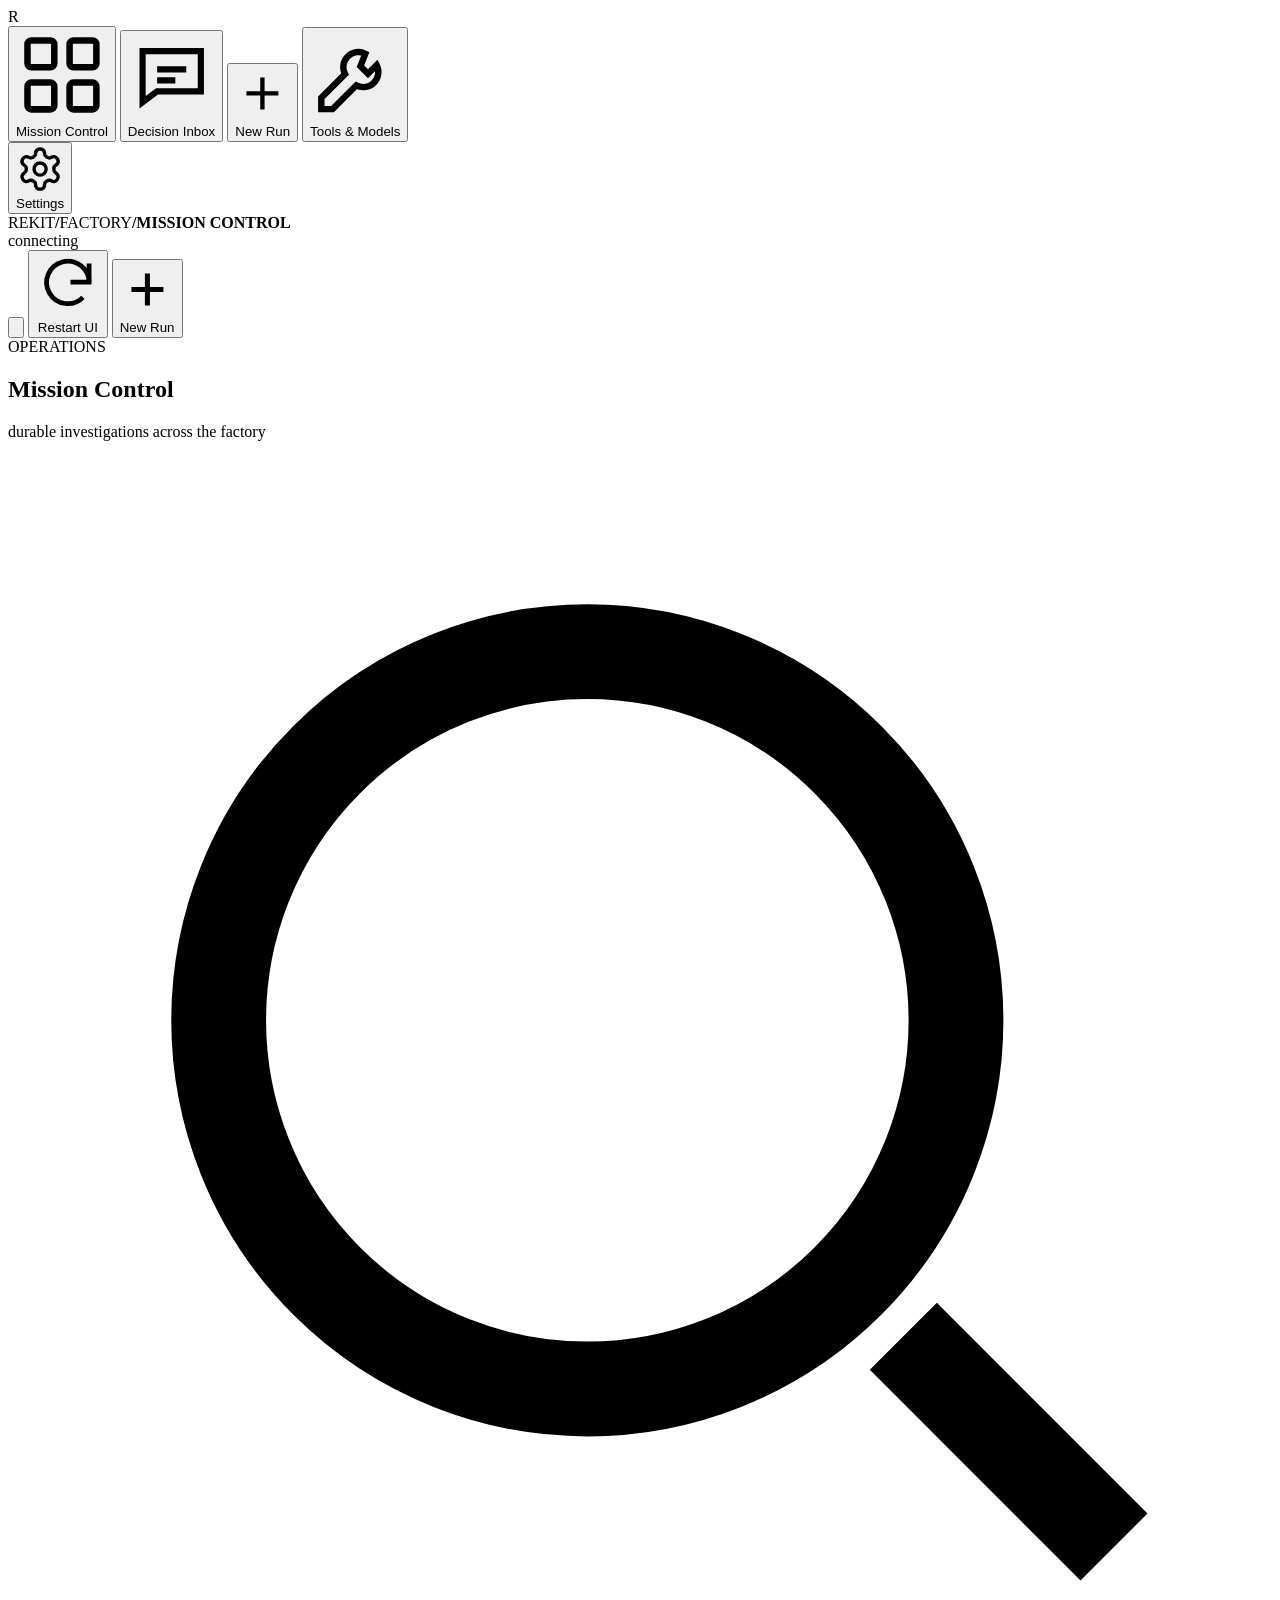
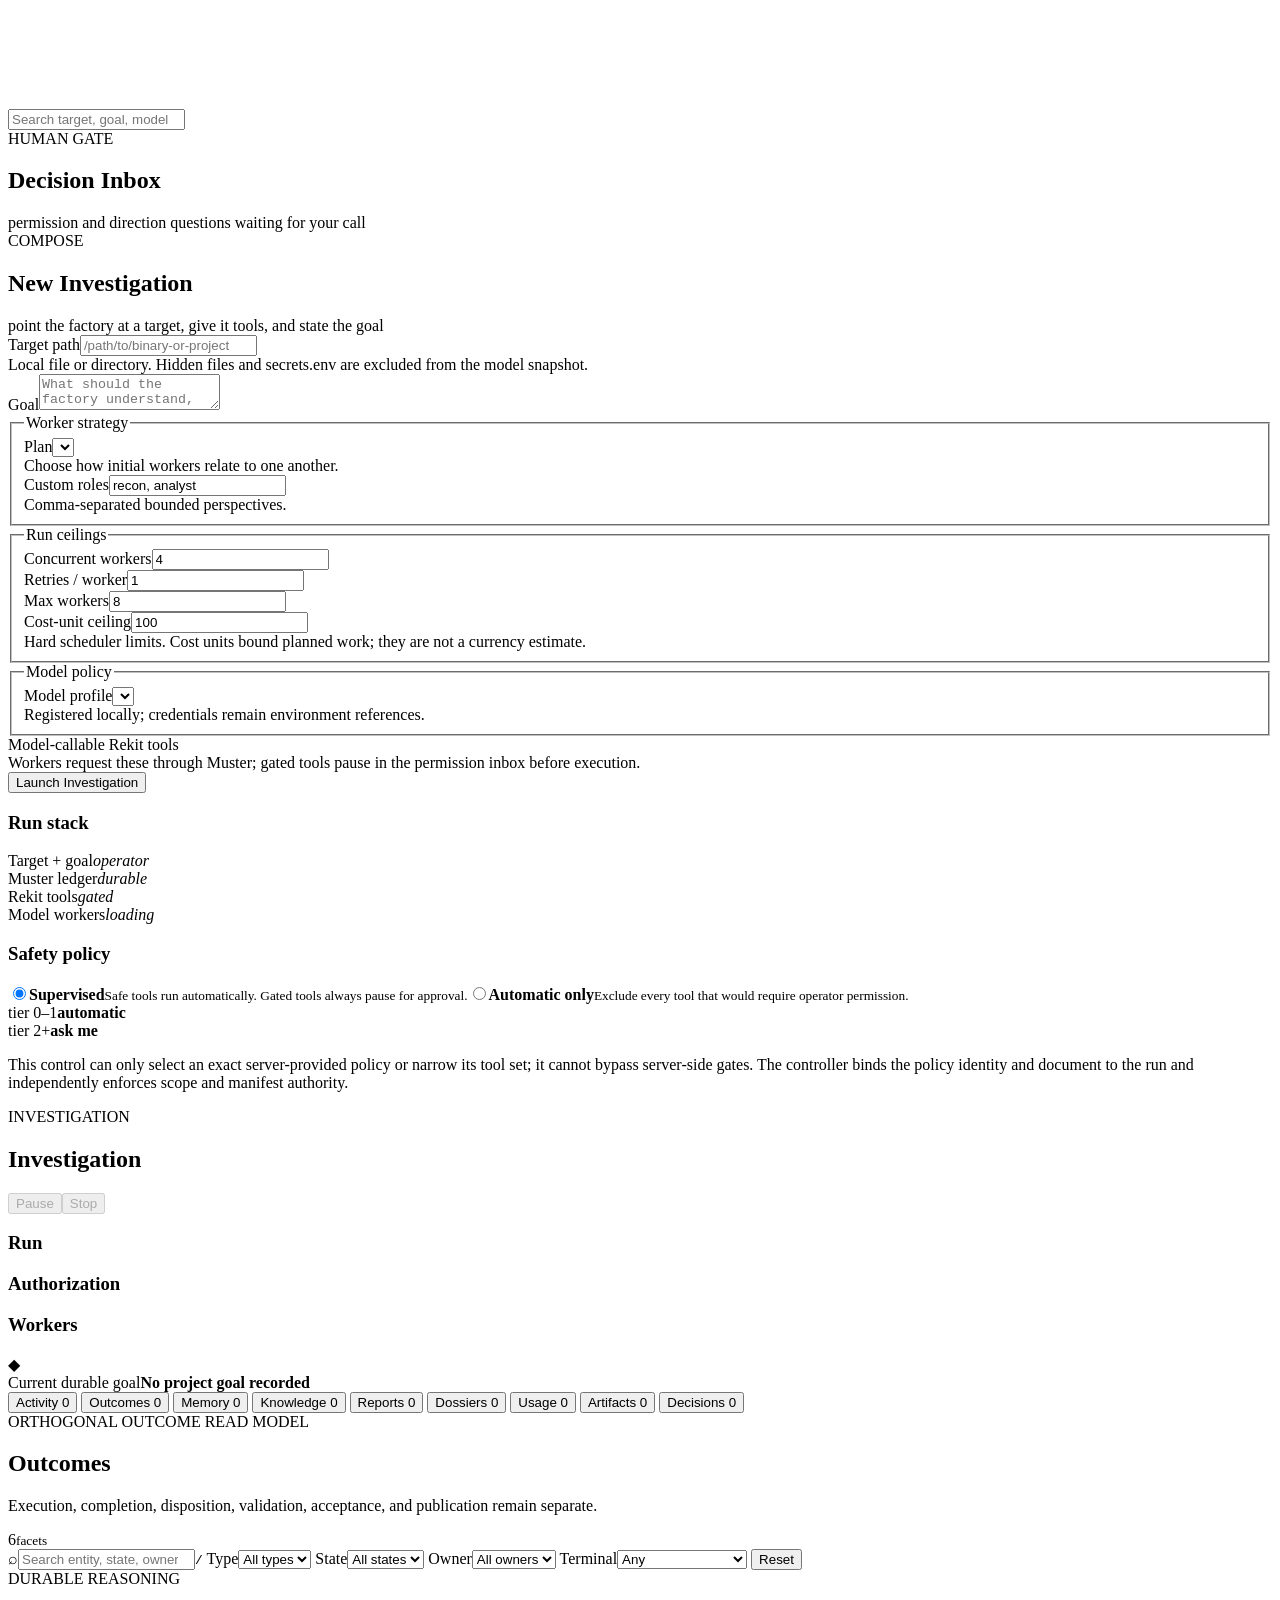
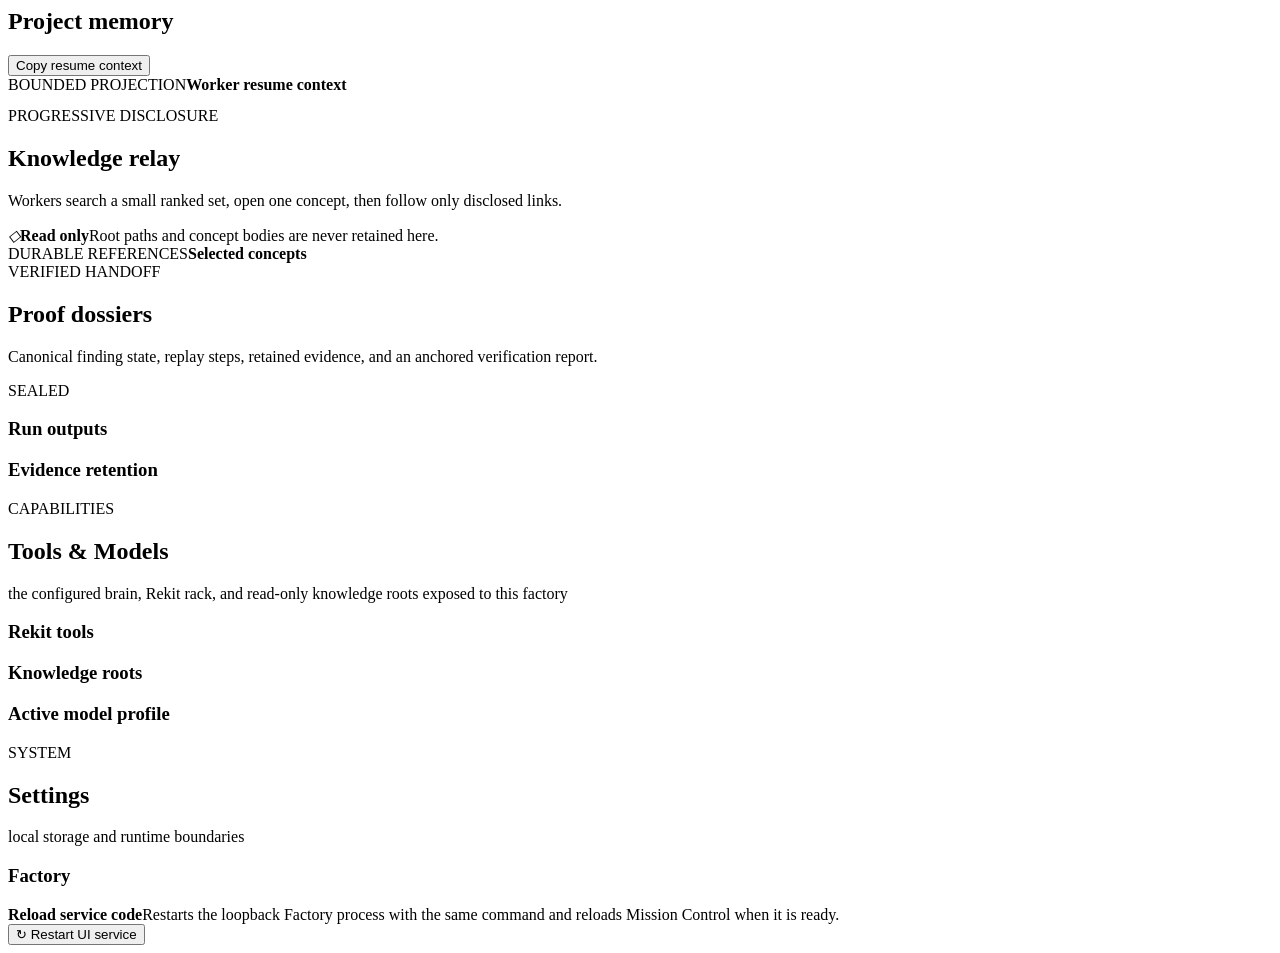
==== src/rekit_factory/ui/index.html @ a61c05f4 "complete strategy and campaign outcome integration" ====
<!doctype html>
<html lang="en">
<head>
  <meta charset="utf-8">
  <meta name="viewport" content="width=device-width,initial-scale=1">
  <meta name="color-scheme" content="dark light">
  <title>Rekit Factory · Mission Control</title>
  <link rel="stylesheet" href="/ui/mission-control.css">
</head>
<body>
<div class="shell">
  <aside class="rail" aria-label="Primary navigation">
    <div class="brand" aria-label="Rekit Factory"><span>R</span><i></i></div>
    <button class="nav active" data-view="fleet" data-icon="grid" aria-label="Mission Control"><span class="nav-icon" aria-hidden="true"><svg viewBox="0 0 24 24" fill="none" stroke="currentColor" stroke-width="1.7"><rect x="3" y="3" width="7" height="7" rx="1"/><rect x="14" y="3" width="7" height="7" rx="1"/><rect x="3" y="14" width="7" height="7" rx="1"/><rect x="14" y="14" width="7" height="7" rx="1"/></svg></span><span class="tip">Mission Control</span></button>
    <button class="nav" data-view="inbox" data-icon="message" aria-label="Decision Inbox"><span class="nav-icon" aria-hidden="true"><svg viewBox="0 0 24 24" fill="none" stroke="currentColor" stroke-width="1.7"><path d="M4 5h16v11H8l-4 3z"/><path d="M8 10h8M8 13h5"/></svg></span><span class="badge" id="inboxBadge"></span><span class="tip">Decision Inbox</span></button>
    <button class="nav" data-view="newrun" data-icon="plus" aria-label="New Run"><span class="nav-icon" aria-hidden="true"><svg viewBox="0 0 24 24" fill="none" stroke="currentColor" stroke-width="1.9"><path d="M12 5v14M5 12h14"/></svg></span><span class="tip">New Run</span></button>
    <button class="nav" data-view="tools" data-icon="wrench" aria-label="Tools and Models"><span class="nav-icon" aria-hidden="true"><svg viewBox="0 0 24 24" fill="none" stroke="currentColor" stroke-width="1.7"><path d="M14.7 6.3a4 4 0 0 0-5.4 5.4L3 18v3h3l6.3-6.3a4 4 0 0 0 5.4-5.4l-2.3 2.3-2-2z"/></svg></span><span class="tip">Tools &amp; Models</span></button>
    <div class="rail-spacer"></div>
    <button class="nav" data-view="settings" data-icon="settings" aria-label="Settings"><span class="nav-icon" aria-hidden="true"><svg viewBox="0 0 24 24" fill="none" stroke="currentColor" stroke-width="1.7"><path d="M12.22 2h-.44a2 2 0 0 0-2 2v.18a2 2 0 0 1-1 1.73l-.43.25a2 2 0 0 1-2 0l-.15-.08a2 2 0 0 0-2.73.73l-.22.38a2 2 0 0 0 .73 2.73l.15.09a2 2 0 0 1 1 1.74v.5a2 2 0 0 1-1 1.74l-.15.09a2 2 0 0 0-.73 2.73l.22.38a2 2 0 0 0 2.73.73l.15-.08a2 2 0 0 1 2 0l.43.25a2 2 0 0 1 1 1.73V20a2 2 0 0 0 2 2h.44a2 2 0 0 0 2-2v-.18a2 2 0 0 1 1-1.73l.43-.25a2 2 0 0 1 2 0l.15.08a2 2 0 0 0 2.73-.73l.22-.38a2 2 0 0 0-.73-2.73l-.15-.09a2 2 0 0 1-1-1.74v-.5a2 2 0 0 1 1-1.74l.15-.09a2 2 0 0 0 .73-2.73l-.22-.38a2 2 0 0 0-2.73-.73l-.15.08a2 2 0 0 1-2 0l-.43-.25a2 2 0 0 1-1-1.73V4a2 2 0 0 0-2-2z"/><circle cx="12" cy="12" r="3"/></svg></span><span class="tip">Settings</span></button>
  </aside>
  <main class="main">
    <header class="topbar">
      <div class="crumb"><span>REKIT</span><b>/</b><span>FACTORY</span><b>/</b><strong id="crumb">MISSION CONTROL</strong></div>
      <div class="top-spacer"></div>
      <div class="health"><i></i><span id="healthText">connecting</span></div>
      <button class="iconbtn theme-toggle" id="themeToggle" data-icon="theme" type="button" aria-label="Switch to light theme" title="Switch to light theme"><span class="theme-sun" aria-hidden="true"><svg viewBox="0 0 24 24" fill="none" stroke="currentColor" stroke-width="1.8"><circle cx="12" cy="12" r="4"/><path d="M12 2v2M12 20v2M4 12H2M22 12h-2M5 5l1.4 1.4M17.6 17.6L19 19M19 5l-1.4 1.4M6.4 17.6L5 19"/></svg></span><span class="theme-moon" aria-hidden="true"><svg viewBox="0 0 24 24" fill="none" stroke="currentColor" stroke-width="1.8"><path d="M20.5 15.2A8.5 8.5 0 0 1 8.8 3.5 8.5 8.5 0 1 0 20.5 15.2z"/></svg></span></button>
      <button class="btn restart-btn" id="restartService" data-icon="refresh" type="button" title="Restart the local Factory service and reload this page"><span aria-hidden="true"><svg viewBox="0 0 24 24" fill="none" stroke="currentColor" stroke-width="1.8"><path d="M20 11a8 8 0 1 0-2.3 5.7"/><path d="M20 4v7h-7"/></svg></span> Restart UI</button>
      <button class="btn primary" data-view="newrun" data-icon="plus"><svg aria-hidden="true" viewBox="0 0 24 24" fill="none" stroke="currentColor" stroke-width="2.2"><path d="M12 5v14M5 12h14"/></svg>New Run</button>
    </header>
    <div class="content">
      <section class="view active" id="view-fleet">
        <div class="view-head"><div><div class="eyebrow">OPERATIONS</div><h1>Mission Control</h1><div class="sub" id="fleetSub">durable investigations across the factory</div></div><div class="grow"></div><div class="stats" id="stats"></div></div>
        <div class="fleet-controls"><div class="filters" id="filters"></div><label class="fleet-search" for="fleetSearch"><svg aria-hidden="true" viewBox="0 0 24 24" fill="none" stroke="currentColor" stroke-width="1.8"><circle cx="11" cy="11" r="7"/><path d="M21 21l-4-4"/></svg><input id="fleetSearch" type="search" placeholder="Search target, goal, model…" autocomplete="off"></label></div><div class="fleet-health" id="fleetHealth"></div><div class="fleet" id="fleet"></div>
      </section>
      <section class="view" id="view-inbox">
        <div class="view-head"><div><div class="eyebrow">HUMAN GATE</div><h1 id="inboxHeading" tabindex="-1">Decision Inbox</h1><div class="sub">permission and direction questions waiting for your call</div></div></div>
        <div class="inbox-list" id="inbox"></div>
      </section>
      <section class="view" id="view-newrun">
        <div class="view-head"><div><div class="eyebrow">COMPOSE</div><h1>New Investigation</h1><div class="sub">point the factory at a target, give it tools, and state the goal</div></div></div>
        <form id="runForm" class="layout2">
          <div class="panel form">
            <div class="field"><label for="target">Target path</label><input id="target" required placeholder="/path/to/binary-or-project"><div class="hint">Local file or directory. Hidden files and secrets.env are excluded from the model snapshot.</div></div>
            <div class="field"><label for="goal">Goal</label><textarea id="goal" required placeholder="What should the factory understand, prove, change, or recover?"></textarea></div>
            <fieldset class="composer-group"><legend>Worker strategy</legend><div class="strategy-layout"><div class="field"><label for="strategySelect">Plan</label><select id="strategySelect"></select><div class="hint" id="strategyHint">Choose how initial workers relate to one another.</div></div><div class="field" id="customRolesField"><label for="roles">Custom roles</label><input id="roles" value="recon, analyst" autocomplete="off"><div class="hint">Comma-separated bounded perspectives.</div></div></div><div class="strategy-preview" id="strategyPreview" aria-live="polite"></div></fieldset>
            <fieldset class="composer-group"><legend>Run ceilings</legend><div class="ceiling-grid"><div class="field"><label for="concurrency">Concurrent workers</label><input id="concurrency" type="number" min="1" value="4" inputmode="numeric"></div><div class="field"><label for="retriesPerWorker">Retries / worker</label><input id="retriesPerWorker" type="number" min="0" value="1" inputmode="numeric"></div><div class="field"><label for="maxWorkers">Max workers</label><input id="maxWorkers" type="number" min="1" value="8" inputmode="numeric"></div><div class="field"><label for="costUnits">Cost-unit ceiling</label><input id="costUnits" type="number" min="1" value="100" inputmode="numeric"></div></div><div class="hint">Hard scheduler limits. Cost units bound planned work; they are not a currency estimate.</div></fieldset>
            <fieldset class="composer-group"><legend>Model policy</legend><div class="field"><label for="profileSelect">Model profile</label><select id="profileSelect"></select><div class="hint">Registered locally; credentials remain environment references.</div></div><div class="effective-policy" id="effectivePolicy" aria-live="polite"></div></fieldset>
            <div class="field"><label>Model-callable Rekit tools</label><div class="tools" id="toolPicker"></div><div class="hint">Workers request these through Muster; gated tools pause in the permission inbox before execution.</div></div>
            <button class="btn primary launch" type="submit" id="launchBtn">Launch Investigation</button>
          </div>
          <aside class="panel composer-aside"><h3>Run stack</h3><div class="stack"><div class="layer"><i></i><span>Target + goal</span><em>operator</em></div><div class="layer"><i></i><span>Muster ledger</span><em>durable</em></div><div class="layer"><i></i><span>Rekit tools</span><em>gated</em></div><div class="layer"><i></i><span>Model workers</span><em id="modelStack">loading</em></div></div><h3 class="section-title">Safety policy</h3><div class="safety-options" role="radiogroup" aria-label="Tool safety policy"><label class="safety-option active" data-policy-name="supervised"><input type="radio" name="safetyPolicy" value="supervised" checked><span><b>Supervised</b><small>Safe tools run automatically. Gated tools always pause for approval.</small></span></label><label class="safety-option" data-policy-name="automatic-only"><input type="radio" name="safetyPolicy" value="automatic-only"><span><b>Automatic only</b><small>Exclude every tool that would require operator permission.</small></span></label></div><div class="safety-meter"><div><span>tier 0–1</span><b class="ok">automatic</b></div><div><span>tier 2+</span><b class="warn" id="gatedPolicyLabel">ask me</b></div></div><p class="hint">This control can only select an exact server-provided policy or narrow its tool set; it cannot bypass server-side gates. The controller binds the policy identity and document to the run and independently enforces scope and manifest authority.</p><div class="launch-summary" id="launchSummary" aria-live="polite"></div></aside>
        </form>
      </section>
      <section class="view" id="view-detail">
        <div class="view-head"><div><div class="eyebrow">INVESTIGATION</div><h1 id="detailTitle">Investigation</h1><div class="sub" id="detailGoal"></div></div><div class="grow"></div><button class="btn" disabled title="Pause is not implemented yet">Pause</button><button class="btn red" disabled title="Stop is not implemented yet">Stop</button></div>
        <div class="detail-grid">
          <aside class="panel"><h3>Run</h3><div class="side-kv" id="runMeta"></div><h3 class="section-title">Authorization</h3><div class="scope-summary" id="scopeSummary"></div><h3 class="section-title">Workers</h3><div class="workers" id="workers"></div></aside>
          <div class="detail-main">
            <section class="mission-ribbon" id="memoryRibbon" aria-label="Durable project memory"><div class="mission-signal" aria-hidden="true"><i></i><span>◆</span></div><div class="mission-copy"><span>Current durable goal</span><b id="memoryGoal">No project goal recorded</b></div><div class="mission-metrics" id="memorySummary"></div></section>
            <div class="tabs" role="tablist" aria-label="Investigation detail">
              <button class="tab active" id="tab-button-activity" role="tab" aria-selected="true" aria-controls="tab-activity" data-tab="activity">Activity <span class="tab-count" id="activityCount">0</span></button>
              <button class="tab" id="tab-button-outcomes" role="tab" aria-selected="false" aria-controls="tab-outcomes" tabindex="-1" data-tab="outcomes">Outcomes <span class="tab-count" id="outcomeCount">0</span></button>
              <button class="tab" id="tab-button-memory" role="tab" aria-selected="false" aria-controls="tab-memory" tabindex="-1" data-tab="memory">Memory <span class="tab-count" id="memoryCount">0</span></button>
              <button class="tab" id="tab-button-knowledge" role="tab" aria-selected="false" aria-controls="tab-knowledge" tabindex="-1" data-tab="knowledge">Knowledge <span class="tab-count" id="knowledgeCount">0</span></button>
              <button class="tab" id="tab-button-reports" role="tab" aria-selected="false" aria-controls="tab-reports" tabindex="-1" data-tab="reports">Reports <span class="tab-count" id="reportCount">0</span></button>
              <button class="tab" id="tab-button-dossiers" role="tab" aria-selected="false" aria-controls="tab-dossiers" tabindex="-1" data-tab="dossiers">Dossiers <span class="tab-count" id="dossierCount">0</span></button>
              <button class="tab" id="tab-button-usage" role="tab" aria-selected="false" aria-controls="tab-usage" tabindex="-1" data-tab="usage">Usage <span class="tab-count" id="usageCount">0</span></button>
              <button class="tab" id="tab-button-artifacts" role="tab" aria-selected="false" aria-controls="tab-artifacts" tabindex="-1" data-tab="artifacts">Artifacts <span class="tab-count" id="artifactCount">0</span></button>
              <button class="tab" id="tab-button-decisions" role="tab" aria-selected="false" aria-controls="tab-decisions" tabindex="-1" data-tab="decisions">Decisions <span class="tab-count" id="decisionCount">0</span></button>
            </div>
            <div class="tabpane active" role="tabpanel" id="tab-activity"><div class="activity-summary" id="activitySummary"></div><div class="events" id="events" aria-live="polite"></div></div>
            <div class="tabpane" role="tabpanel" aria-labelledby="tab-button-outcomes" id="tab-outcomes">
              <section class="outcome-stage" aria-labelledby="outcomeHeading">
                <header class="outcome-stage-head"><div><span class="eyebrow">ORTHOGONAL OUTCOME READ MODEL</span><h2 id="outcomeHeading" tabindex="-1">Outcomes</h2><p>Execution, completion, disposition, validation, acceptance, and publication remain separate.</p></div><div class="outcome-orbit" aria-hidden="true"><i></i><span>6</span><small>facets</small></div></header>
                <div class="outcome-integrity" id="outcomeIntegrity" role="status"></div>
                <div class="outcome-summary" id="outcomeSummary"></div>
                <div class="sr-only" id="outcomeAnnouncement" role="status" aria-live="polite" aria-atomic="true"></div>
                <form class="outcome-controls" id="outcomeFilters" role="search" aria-label="Filter canonical outcomes">
                  <label class="outcome-search" for="outcomeSearch"><span aria-hidden="true">⌕</span><input id="outcomeSearch" name="query" type="search" aria-label="Search outcomes" placeholder="Search entity, state, owner…" autocomplete="off"><kbd aria-hidden="true">/</kbd></label>
                  <label><span>Type</span><select id="outcomeType" name="type"><option value="all">All types</option></select></label>
                  <label><span>State</span><select id="outcomeState" name="state"><option value="all">All states</option></select></label>
                  <label><span>Owner</span><select id="outcomeOwner" name="owner"><option value="all">All owners</option></select></label>
                  <label><span>Terminal</span><select id="outcomeTerminal" name="terminal"><option value="all">Any</option><option value="terminal">Has terminal facet</option><option value="nonterminal">No terminal facet</option></select></label>
                  <button class="btn" id="outcomeReset" type="reset">Reset</button>
                </form>
                <div class="outcome-results" id="outcomeResults" aria-busy="false"></div>
              </section>
            </div>
            <div class="tabpane" role="tabpanel" id="tab-memory"><div class="memory-board"><div class="memory-primary"><div class="memory-board-head"><div><span class="eyebrow">DURABLE REASONING</span><h2>Project memory</h2></div><button class="btn" id="copyMemoryContext" type="button">Copy resume context</button></div><div id="memoryDegraded"></div><div class="memory-groups" id="memoryGroups"></div></div><aside class="memory-context-panel"><div><span class="eyebrow">BOUNDED PROJECTION</span><b>Worker resume context</b></div><pre id="memoryContext"></pre></aside></div></div>
            <div class="tabpane" role="tabpanel" aria-labelledby="tab-button-knowledge" id="tab-knowledge"><div class="knowledge-console"><section class="knowledge-main"><div class="knowledge-head"><div><span class="eyebrow">PROGRESSIVE DISCLOSURE</span><h2>Knowledge relay</h2><p>Workers search a small ranked set, open one concept, then follow only disclosed links.</p><div class="knowledge-run-roots" id="knowledgeRunRoots" aria-label="Named knowledge roots for this run"></div></div><div class="knowledge-posture"><i aria-hidden="true">◇</i><span><b>Read only</b>Root paths and concept bodies are never retained here.</span></div></div><div class="knowledge-flow" id="knowledgeFlow" aria-live="polite"></div></section><aside class="knowledge-ledger"><div class="knowledge-ledger-head"><span class="eyebrow">DURABLE REFERENCES</span><b>Selected concepts</b></div><div class="knowledgeReferences" id="knowledgeReferences"></div></aside></div></div>
            <div class="tabpane" role="tabpanel" id="tab-reports"><div class="report-grid" id="reports"></div></div>
            <div class="tabpane" role="tabpanel" aria-labelledby="tab-button-dossiers" id="tab-dossiers"><div class="dossier-stage"><div class="dossier-stage-head"><div><span class="eyebrow">VERIFIED HANDOFF</span><h2>Proof dossiers</h2><p>Canonical finding state, replay steps, retained evidence, and an anchored verification report.</p></div><div class="dossier-seal" aria-hidden="true"><i></i><span>SEALED</span></div></div><div class="dossier-grid" id="dossiers" aria-live="polite"></div></div></div>
            <div class="tabpane" role="tabpanel" id="tab-usage"><div id="usage"></div></div>
            <div class="tabpane" role="tabpanel" id="tab-artifacts"><div class="panel"><h3>Run outputs</h3><div class="artifacts" id="artifacts"></div><h3 class="section-title">Evidence retention</h3><div class="evidence-lifecycle" id="evidenceLifecycle"></div></div></div>
            <div class="tabpane" role="tabpanel" id="tab-decisions"><div class="inbox-list" id="detailDecisions"></div></div>
          </div>
        </div>
      </section>
      <section class="view" id="view-tools"><div class="view-head"><div><div class="eyebrow">CAPABILITIES</div><h1>Tools &amp; Models</h1><div class="sub">the configured brain, Rekit rack, and read-only knowledge roots exposed to this factory</div></div></div><div class="layout2"><div class="panel"><h3>Rekit tools</h3><div class="tools" id="toolCatalog"></div><h3 class="section-title">Knowledge roots</h3><div class="knowledge-root-rack" id="knowledgeRootCatalog"></div></div><div class="panel"><h3>Active model profile</h3><div id="profile"></div></div></div></section>
      <section class="view" id="view-settings"><div class="view-head"><div><div class="eyebrow">SYSTEM</div><h1>Settings</h1><div class="sub">local storage and runtime boundaries</div></div></div><div class="panel settings-panel"><h3>Factory</h3><div class="side-kv" id="settings"></div><div class="service-actions"><div><b>Reload service code</b><span>Restarts the loopback Factory process with the same command and reloads Mission Control when it is ready.</span></div><button class="btn" type="button" data-restart-service><span aria-hidden="true">↻</span> Restart UI service</button></div></div></section>
    </div>
  </main>
</div>
<div class="attention-announcer" id="operatorAttentionAnnouncer" role="status" aria-live="assertive" aria-atomic="true"></div>
<aside class="operator-attention" id="operatorAttention" role="region" aria-labelledby="operatorAttentionTitle" aria-describedby="operatorAttentionMessage" hidden>
  <button class="attention-dismiss" type="button" data-attention-dismiss aria-label="Dismiss operator attention notification">×</button>
  <div class="attention-signal" aria-hidden="true"><i></i><span>!</span></div>
  <div class="attention-copy"><span class="eyebrow">LIVE OPERATOR GATE</span><b id="operatorAttentionTitle">Operator attention required</b><p id="operatorAttentionMessage">A new decision is waiting in the inbox.</p></div>
  <div class="attention-actions"><button class="btn primary" type="button" data-attention-open>Open Inbox</button><button class="btn" type="button" data-attention-later>Later</button></div>
</aside>
<div class="toast" id="toast" role="status" aria-live="polite"></div>
<script src="/ui/mission-attention.js" defer></script>
<script src="/ui/mission-outcomes.js" defer></script>
<script src="/ui/mission-control.js" defer></script>
</body>
</html>
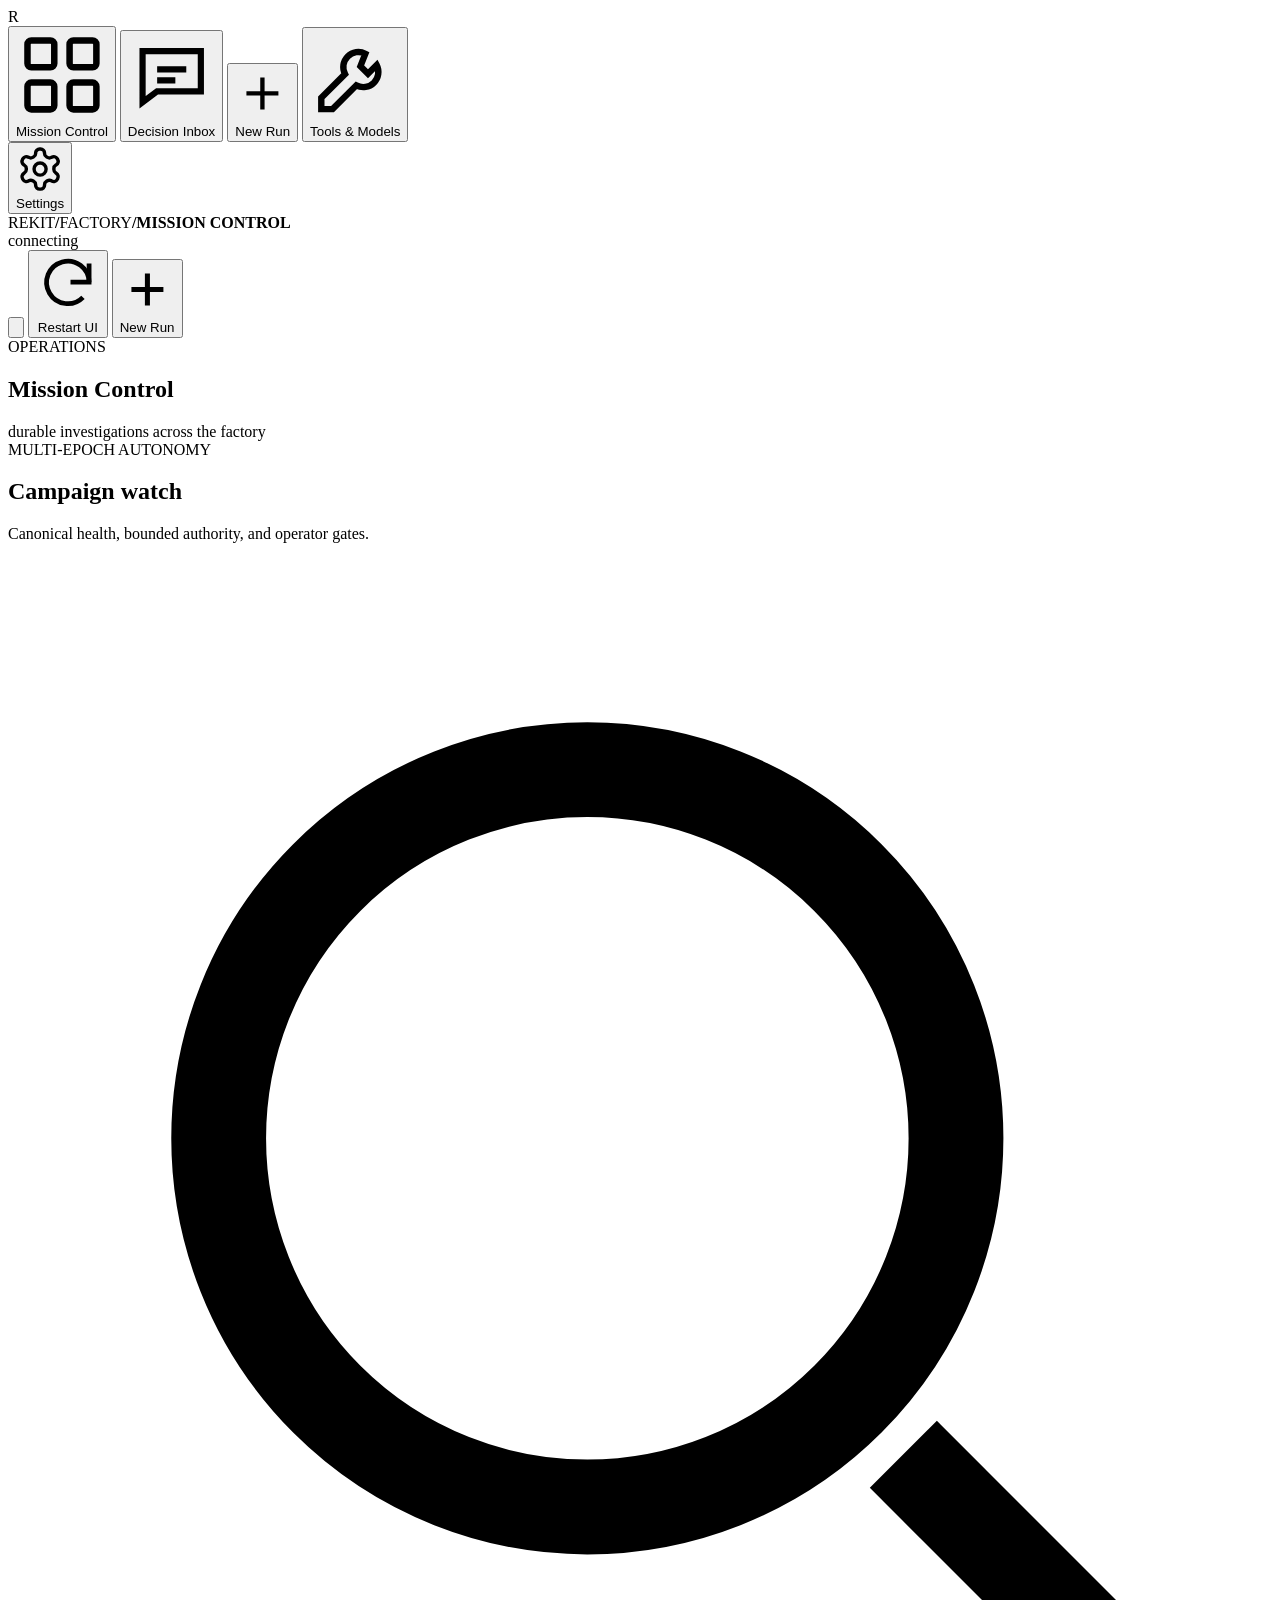
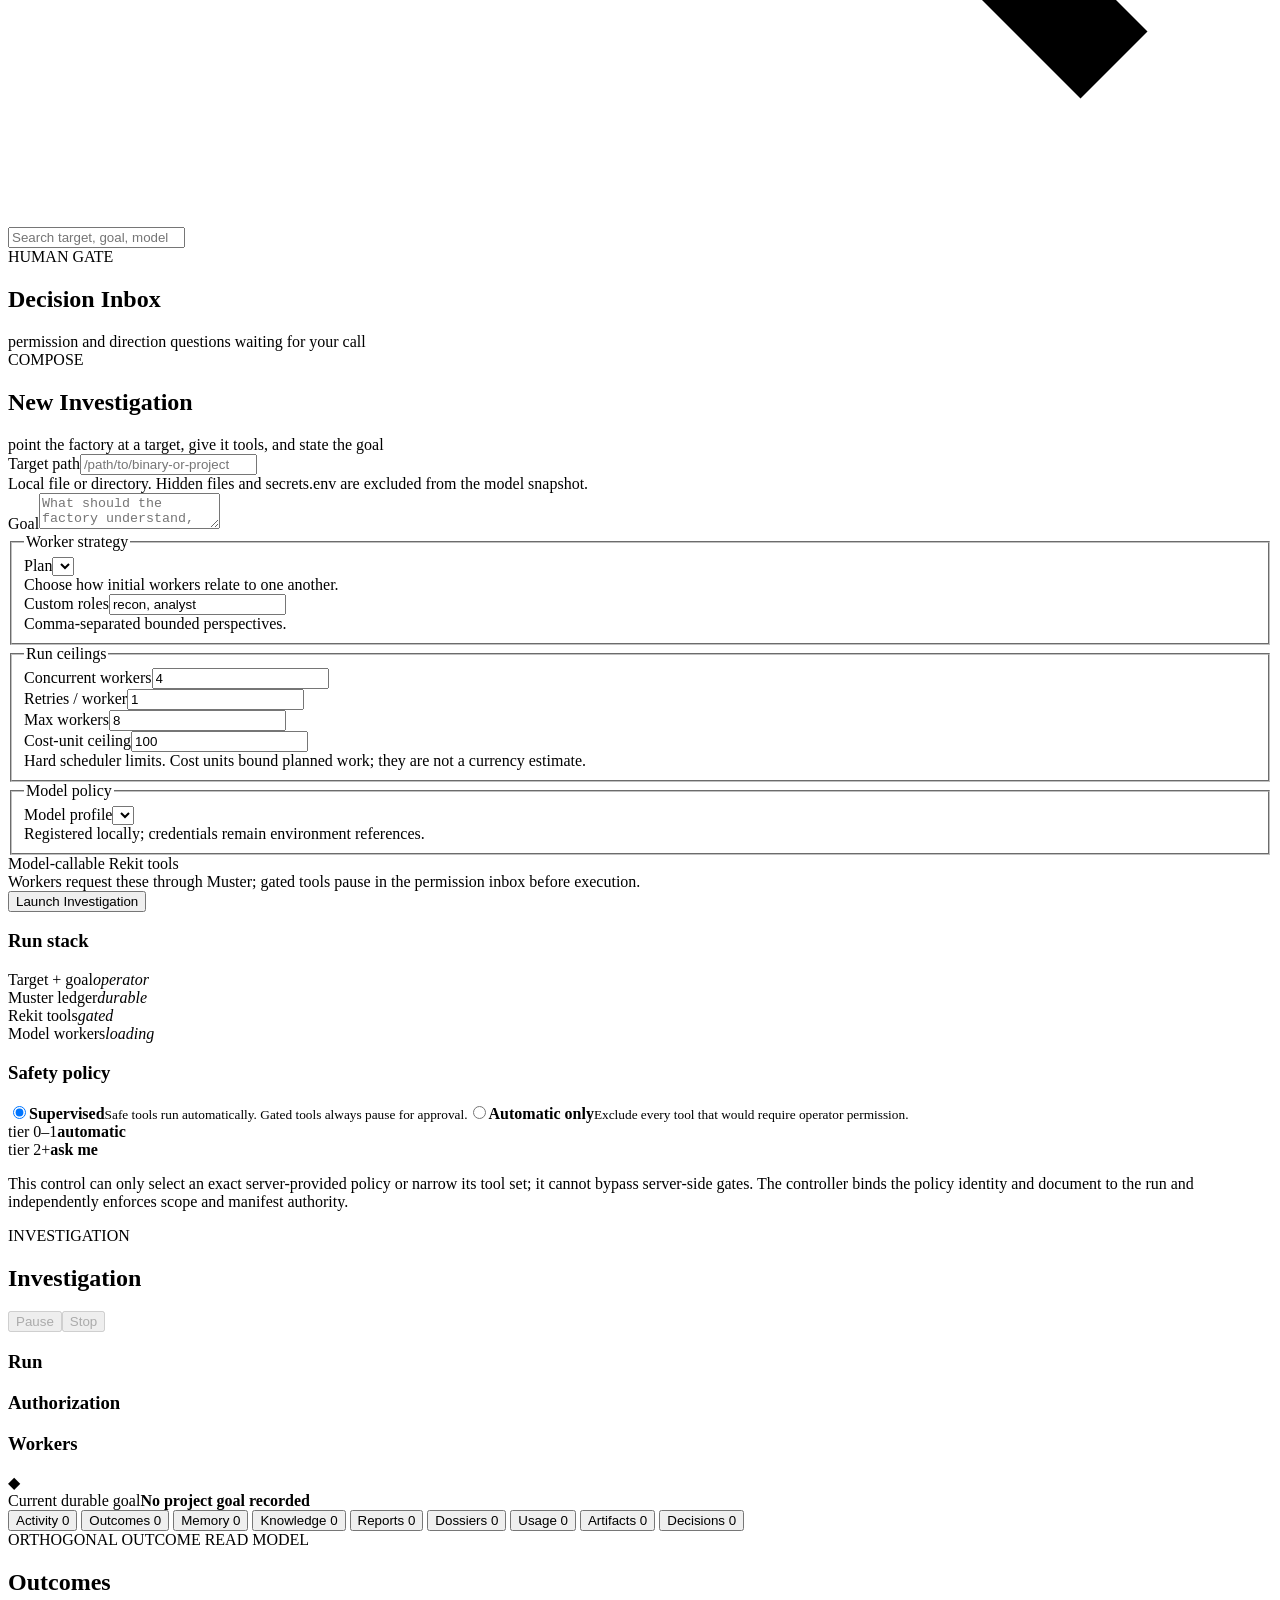
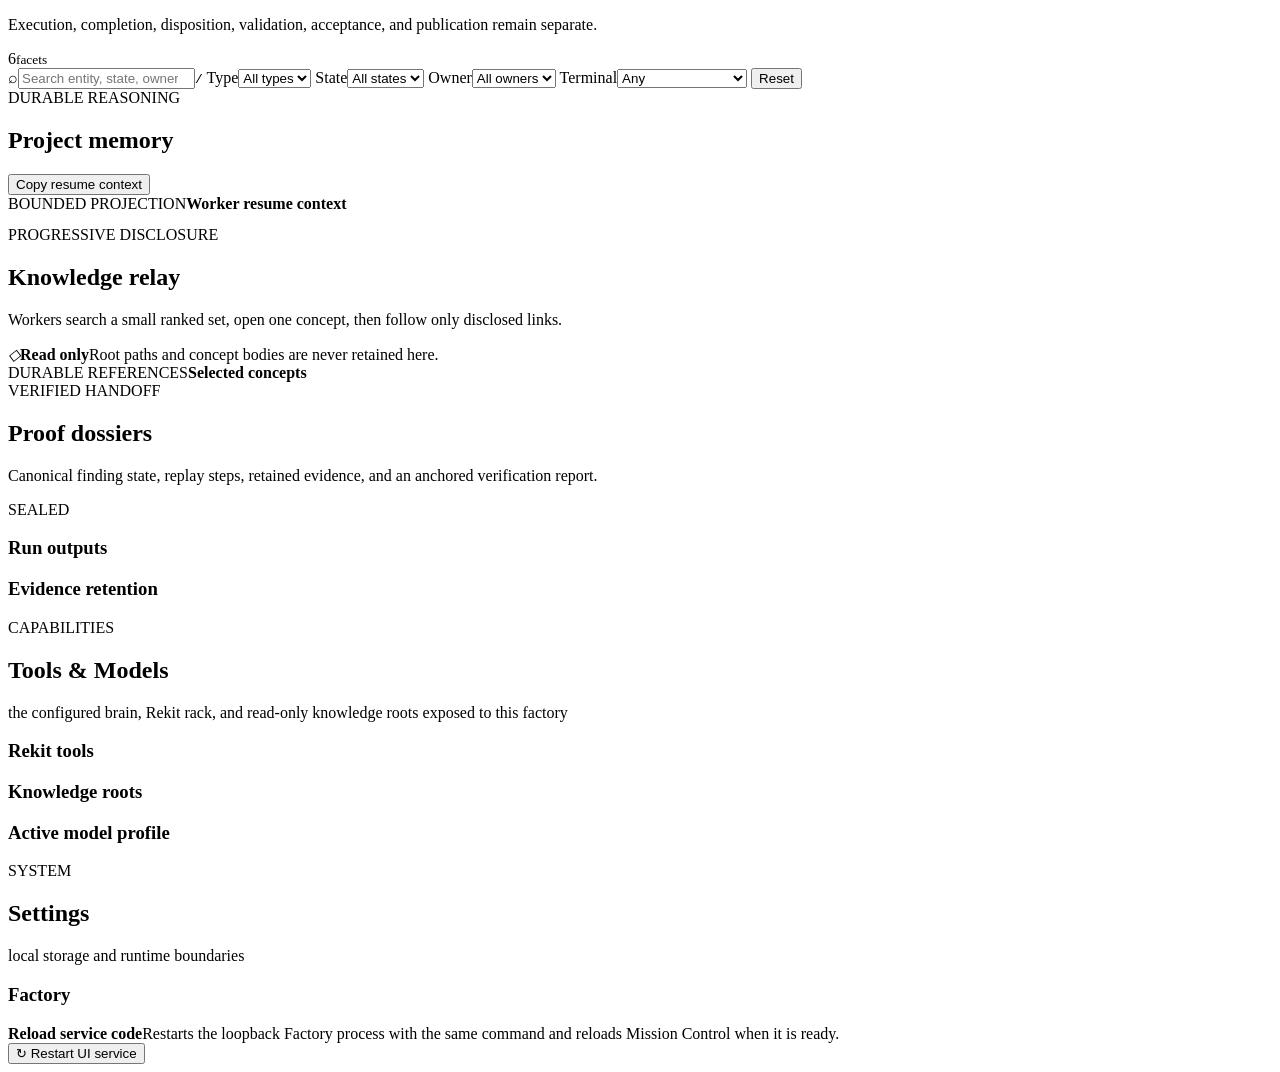
==== commit eaa8a6cd: "Expose bounded campaigns in Mission Control" ====
--- a/src/rekit_factory/ui/index.html
+++ b/src/rekit_factory/ui/index.html
@@ -30,6 +30,7 @@
     <div class="content">
       <section class="view active" id="view-fleet">
         <div class="view-head"><div><div class="eyebrow">OPERATIONS</div><h1>Mission Control</h1><div class="sub" id="fleetSub">durable investigations across the factory</div></div><div class="grow"></div><div class="stats" id="stats"></div></div>
+        <section class="campaign-board" aria-labelledby="campaignBoardHeading"><header><div><span class="eyebrow">MULTI-EPOCH AUTONOMY</span><h2 id="campaignBoardHeading">Campaign watch</h2><p>Canonical health, bounded authority, and operator gates.</p></div><div class="campaign-board-health" id="campaignBoardHealth" role="status"></div></header><div class="campaign-fleet" id="campaignFleet" aria-live="polite"></div></section>
         <div class="fleet-controls"><div class="filters" id="filters"></div><label class="fleet-search" for="fleetSearch"><svg aria-hidden="true" viewBox="0 0 24 24" fill="none" stroke="currentColor" stroke-width="1.8"><circle cx="11" cy="11" r="7"/><path d="M21 21l-4-4"/></svg><input id="fleetSearch" type="search" placeholder="Search target, goal, model…" autocomplete="off"></label></div><div class="fleet-health" id="fleetHealth"></div><div class="fleet" id="fleet"></div>
       </section>
       <section class="view" id="view-inbox">
@@ -101,6 +102,7 @@
     </div>
   </main>
 </div>
+<dialog class="campaign-dialog" id="campaignDialog" aria-labelledby="campaignDialogTitle"><button class="campaign-dialog-close" type="button" data-campaign-close aria-label="Close campaign detail">×</button><div id="campaignDetail"></div></dialog>
 <div class="attention-announcer" id="operatorAttentionAnnouncer" role="status" aria-live="assertive" aria-atomic="true"></div>
 <aside class="operator-attention" id="operatorAttention" role="region" aria-labelledby="operatorAttentionTitle" aria-describedby="operatorAttentionMessage" hidden>
   <button class="attention-dismiss" type="button" data-attention-dismiss aria-label="Dismiss operator attention notification">×</button>
@@ -111,6 +113,7 @@
 <div class="toast" id="toast" role="status" aria-live="polite"></div>
 <script src="/ui/mission-attention.js" defer></script>
 <script src="/ui/mission-outcomes.js" defer></script>
+<script src="/ui/mission-campaigns.js" defer></script>
 <script src="/ui/mission-control.js" defer></script>
 </body>
 </html>
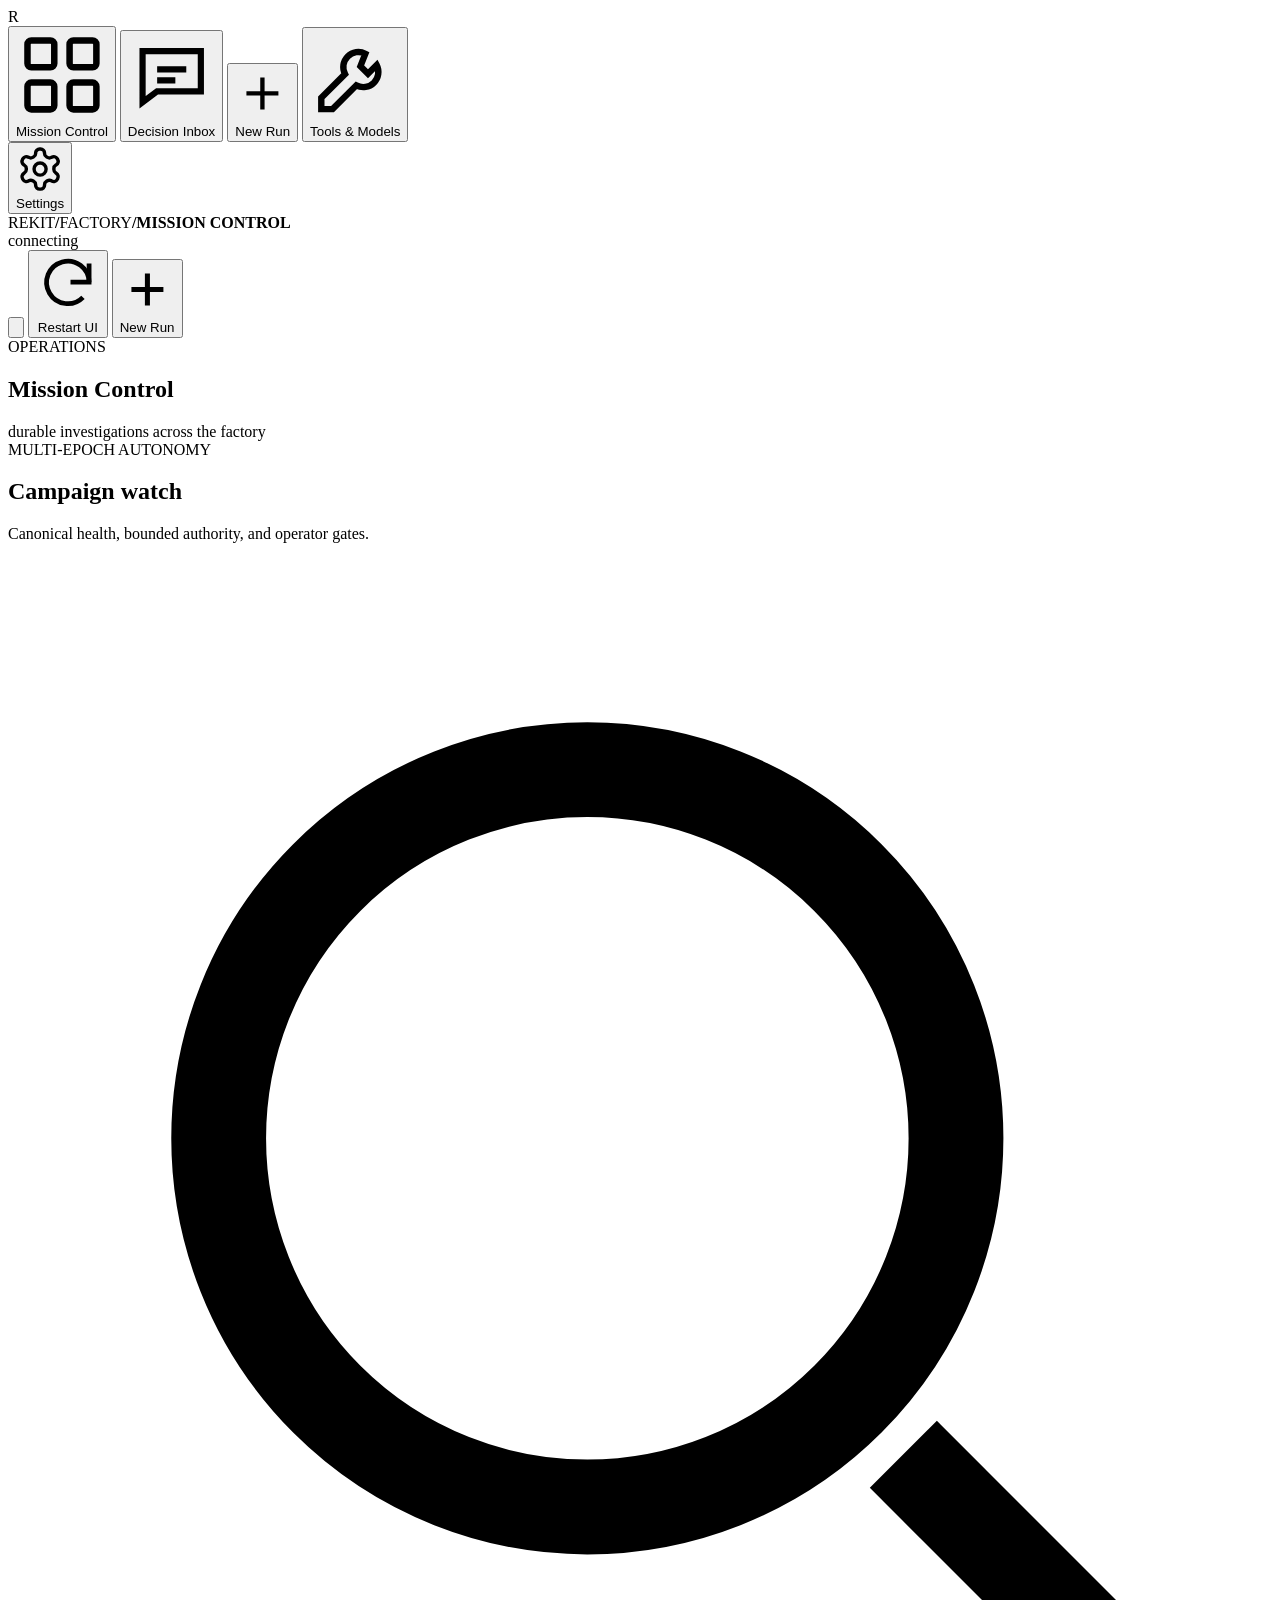
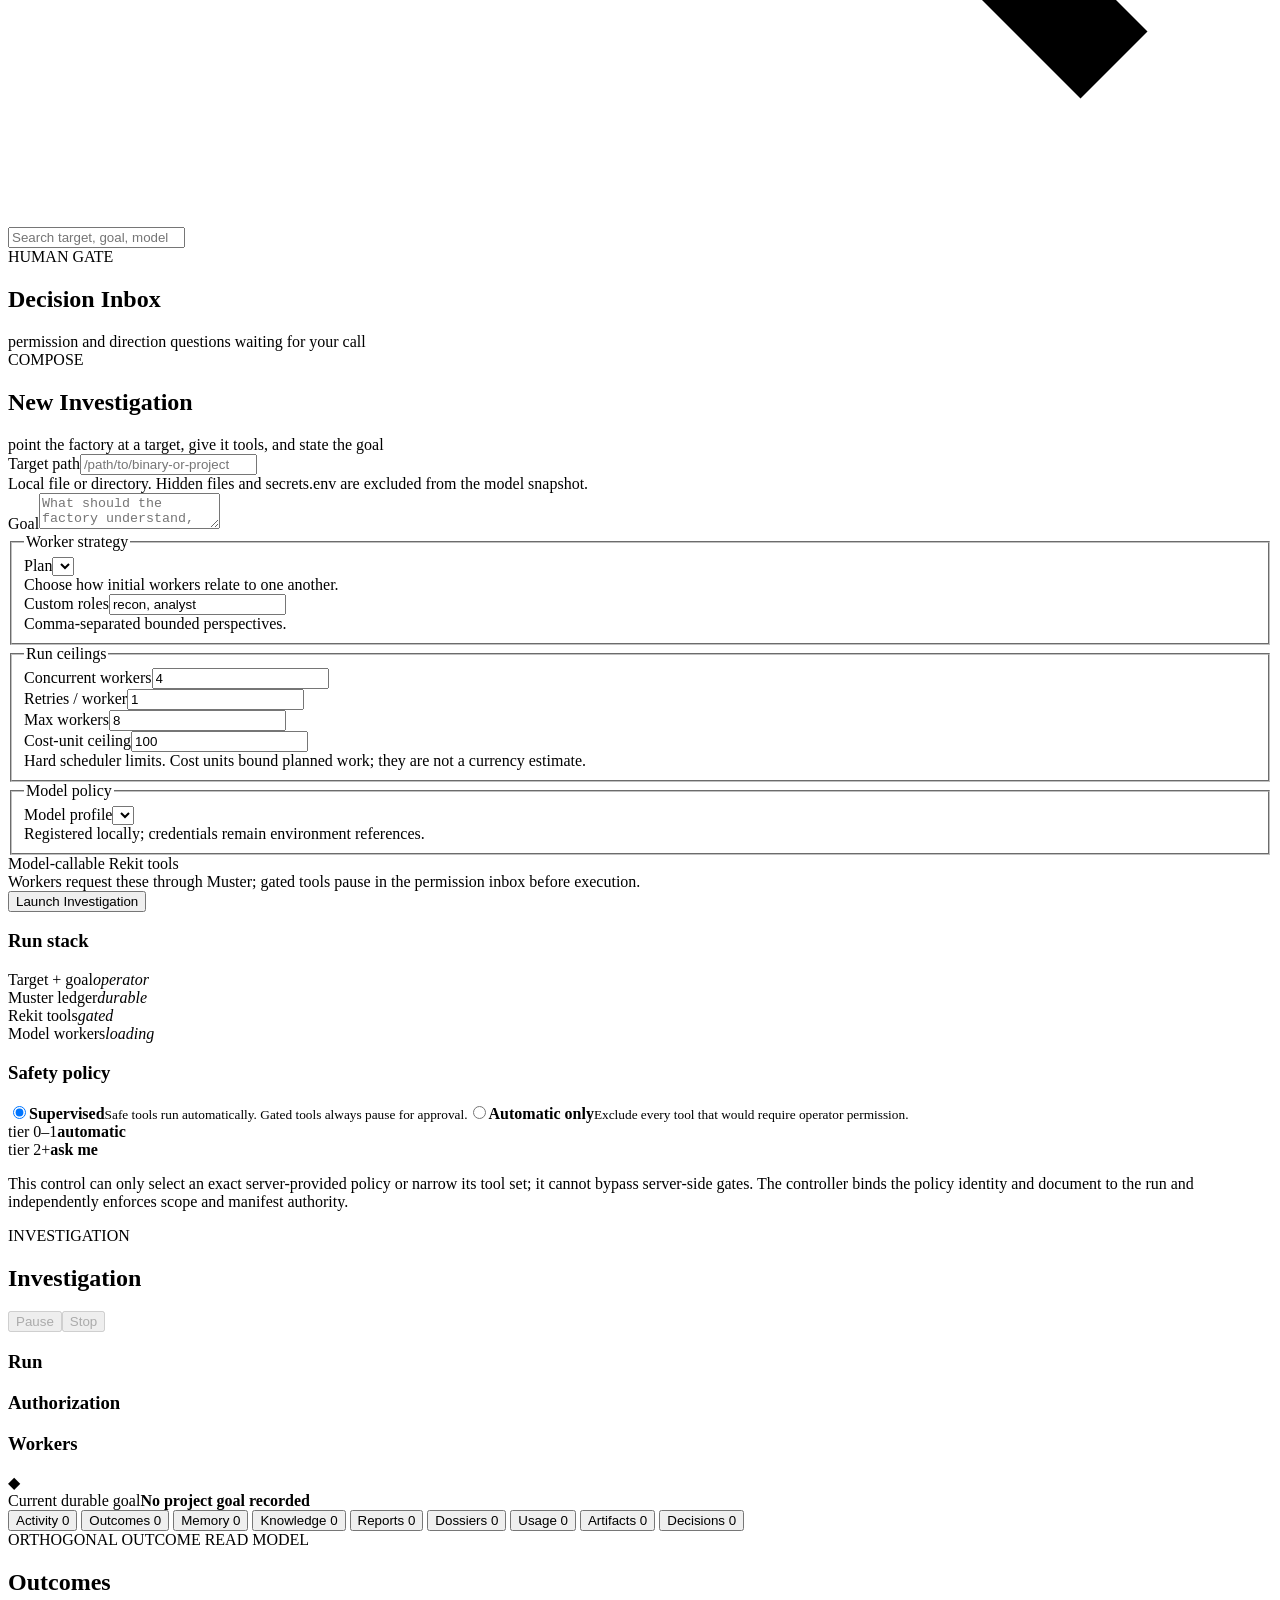
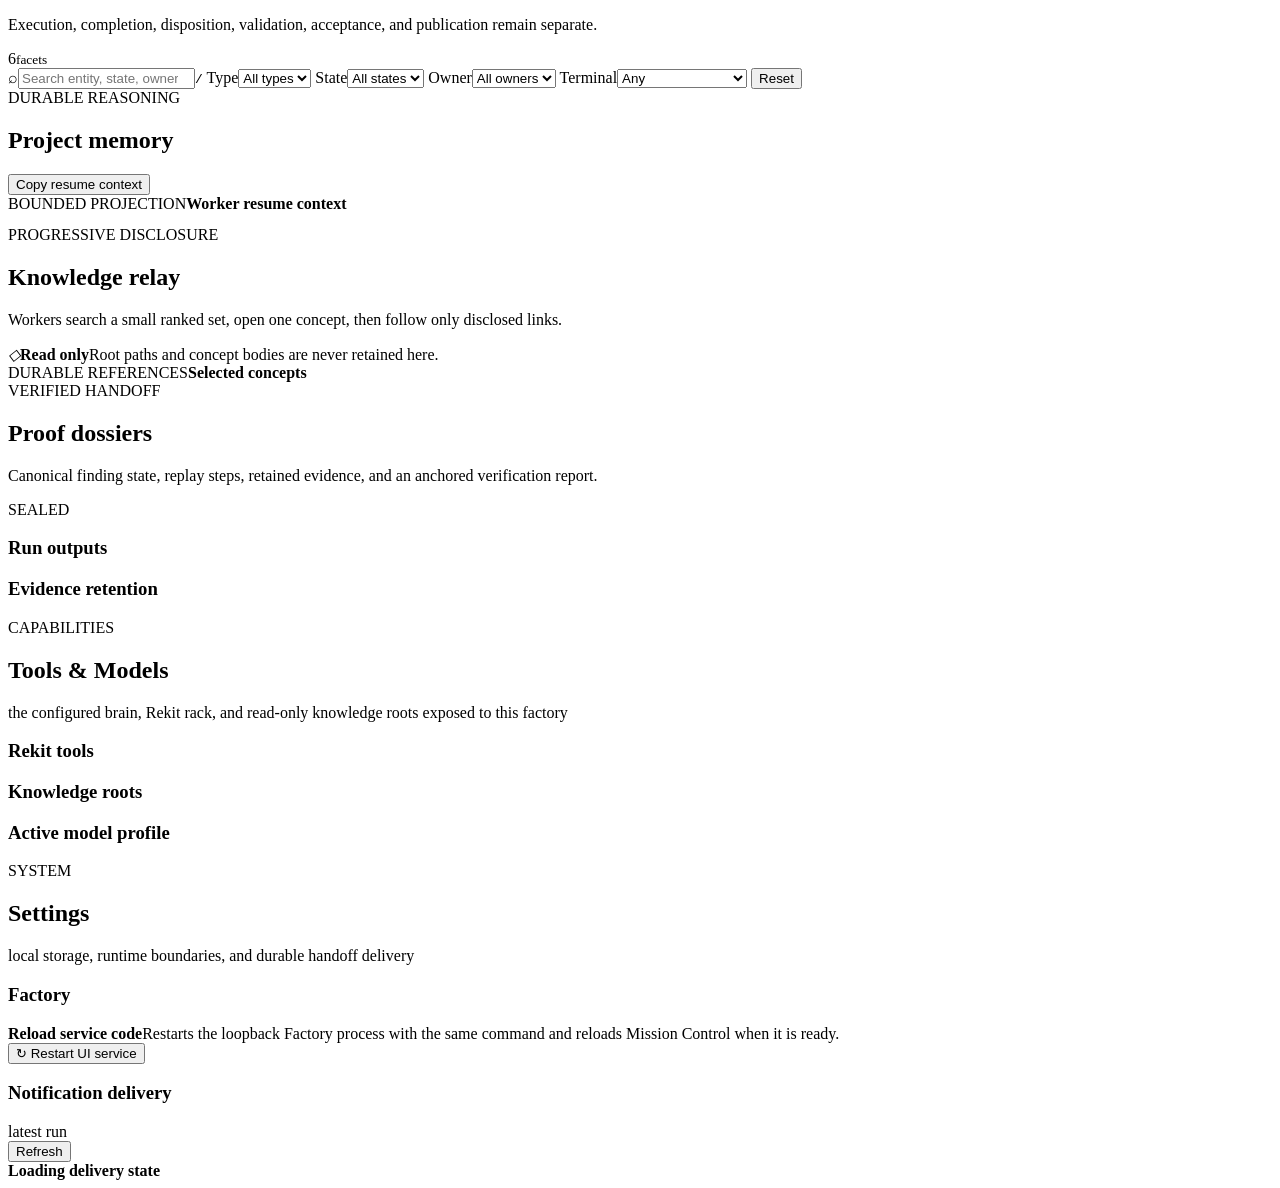
==== commit a938a401: "Supervise notification delivery and operator handoff" ====
--- a/src/rekit_factory/ui/index.html
+++ b/src/rekit_factory/ui/index.html
@@ -98,7 +98,7 @@
         </div>
       </section>
       <section class="view" id="view-tools"><div class="view-head"><div><div class="eyebrow">CAPABILITIES</div><h1>Tools &amp; Models</h1><div class="sub">the configured brain, Rekit rack, and read-only knowledge roots exposed to this factory</div></div></div><div class="layout2"><div class="panel"><h3>Rekit tools</h3><div class="tools" id="toolCatalog"></div><h3 class="section-title">Knowledge roots</h3><div class="knowledge-root-rack" id="knowledgeRootCatalog"></div></div><div class="panel"><h3>Active model profile</h3><div id="profile"></div></div></div></section>
-      <section class="view" id="view-settings"><div class="view-head"><div><div class="eyebrow">SYSTEM</div><h1>Settings</h1><div class="sub">local storage and runtime boundaries</div></div></div><div class="panel settings-panel"><h3>Factory</h3><div class="side-kv" id="settings"></div><div class="service-actions"><div><b>Reload service code</b><span>Restarts the loopback Factory process with the same command and reloads Mission Control when it is ready.</span></div><button class="btn" type="button" data-restart-service><span aria-hidden="true">↻</span> Restart UI service</button></div></div></section>
+      <section class="view" id="view-settings"><div class="view-head"><div><div class="eyebrow">SYSTEM</div><h1>Settings</h1><div class="sub">local storage, runtime boundaries, and durable handoff delivery</div></div></div><div class="settings-stack"><div class="panel settings-panel"><h3>Factory</h3><div class="side-kv" id="settings"></div><div class="service-actions"><div><b>Reload service code</b><span>Restarts the loopback Factory process with the same command and reloads Mission Control when it is ready.</span></div><button class="btn" type="button" data-restart-service><span aria-hidden="true">↻</span> Restart UI service</button></div></div><div class="panel settings-panel"><div class="notification-head"><div><h3>Notification delivery</h3><span id="notificationRunLabel">latest run</span></div><button class="btn" type="button" data-notification-refresh>Refresh</button></div><div class="notification-list" id="notificationList" aria-live="polite"><div class="empty compact"><b>Loading delivery state</b></div></div></div></div></section>
     </div>
   </main>
 </div>
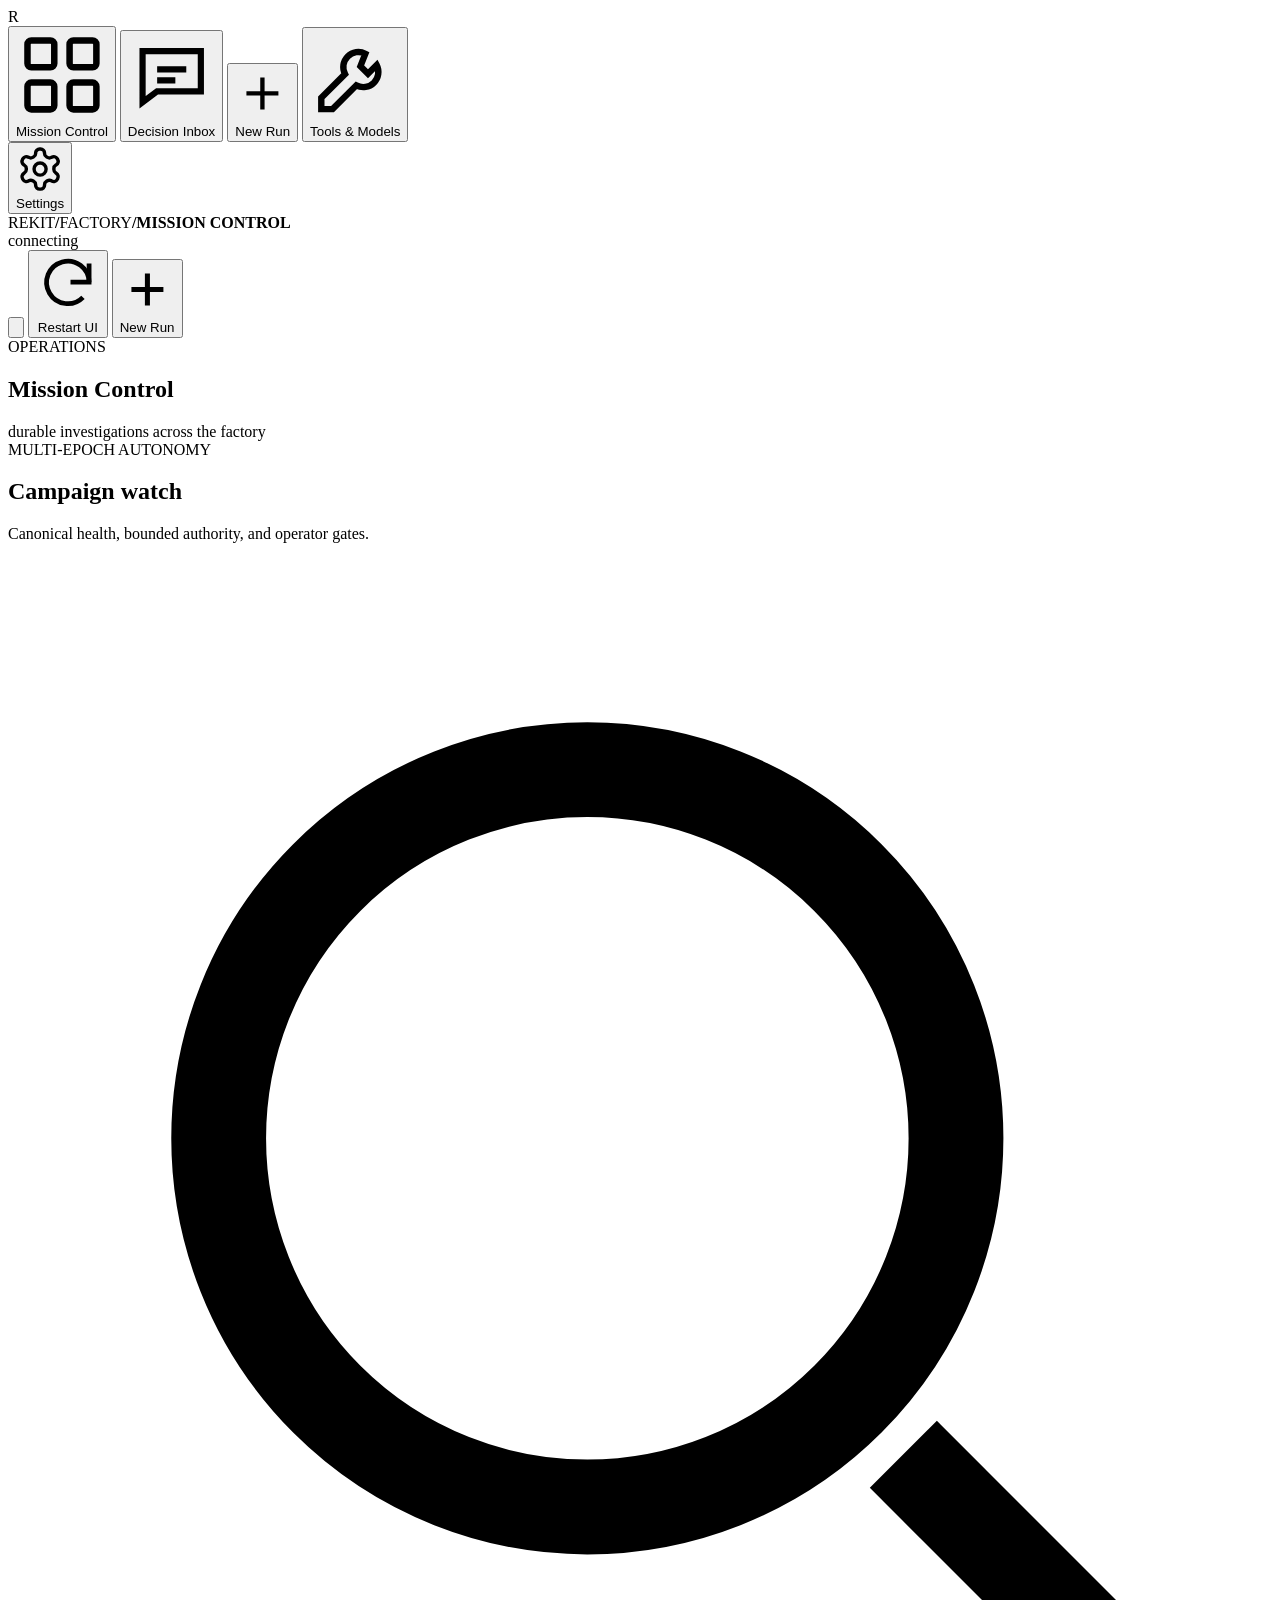
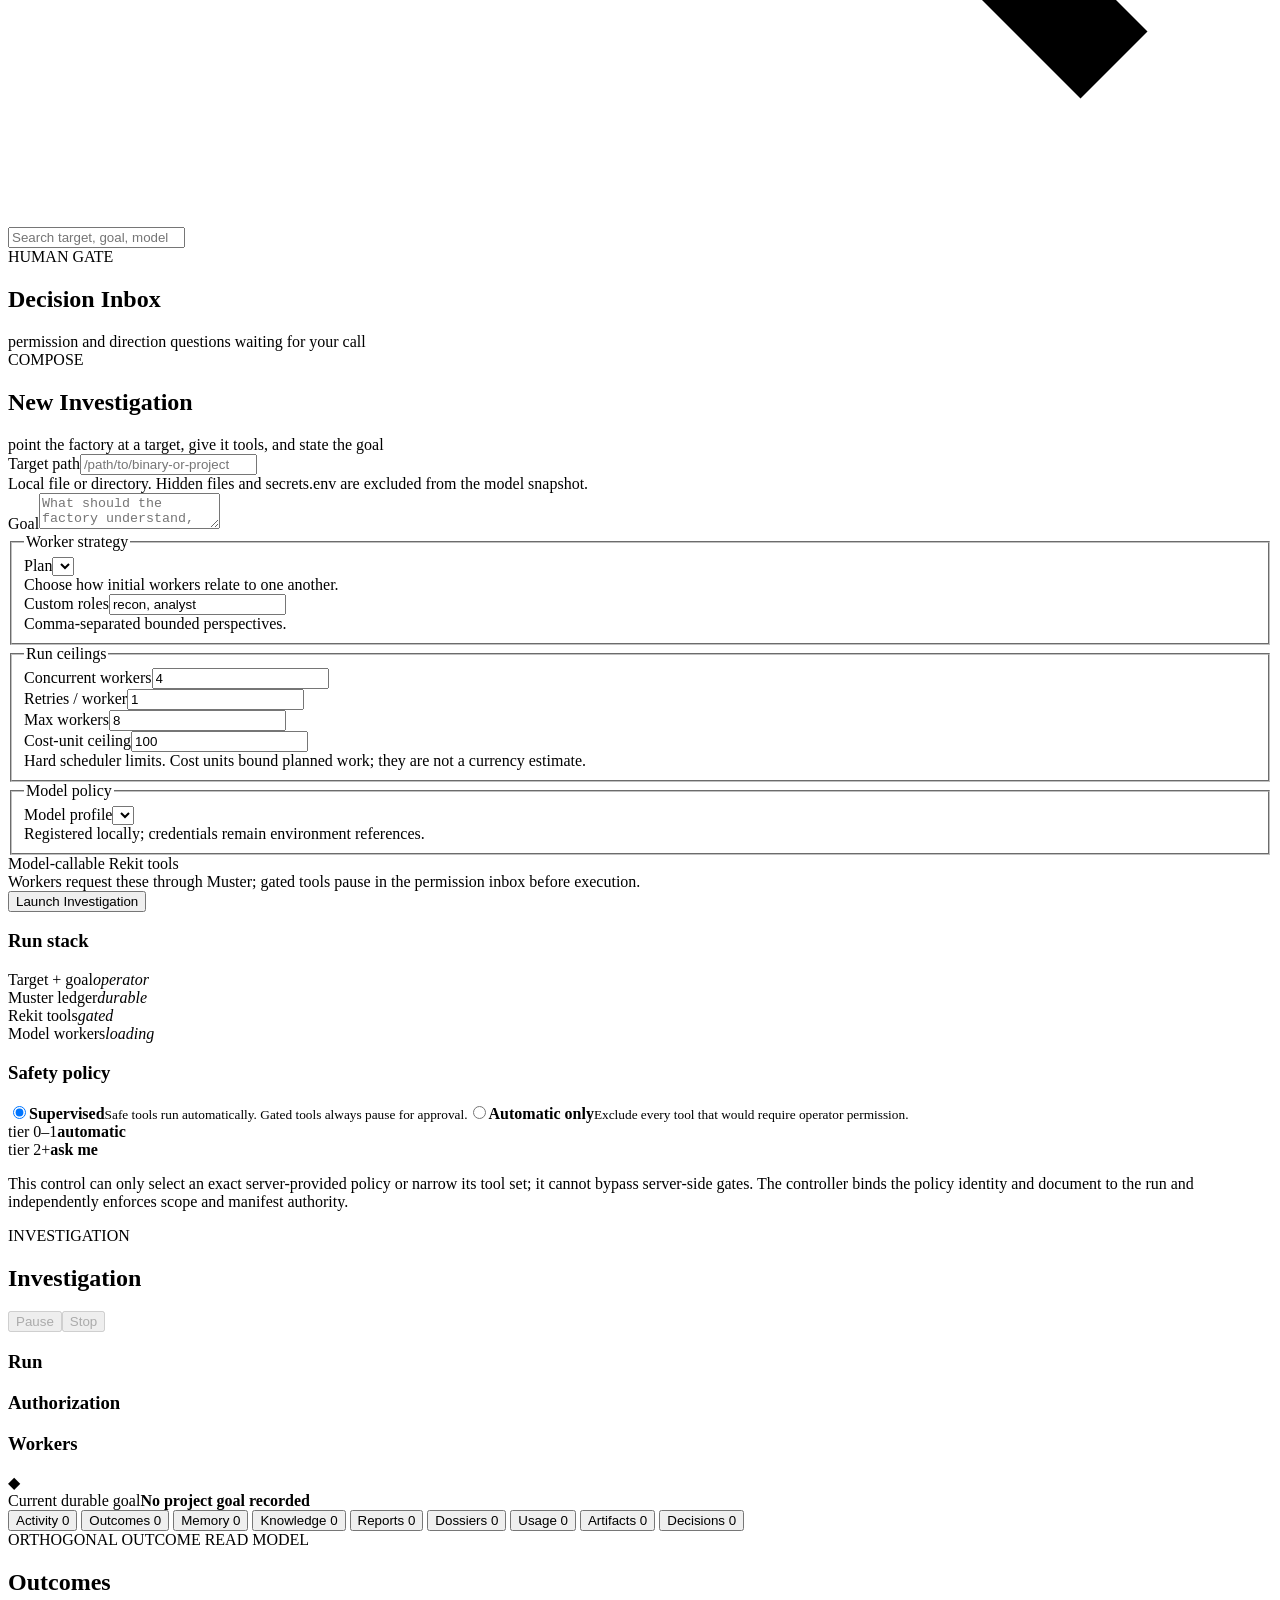
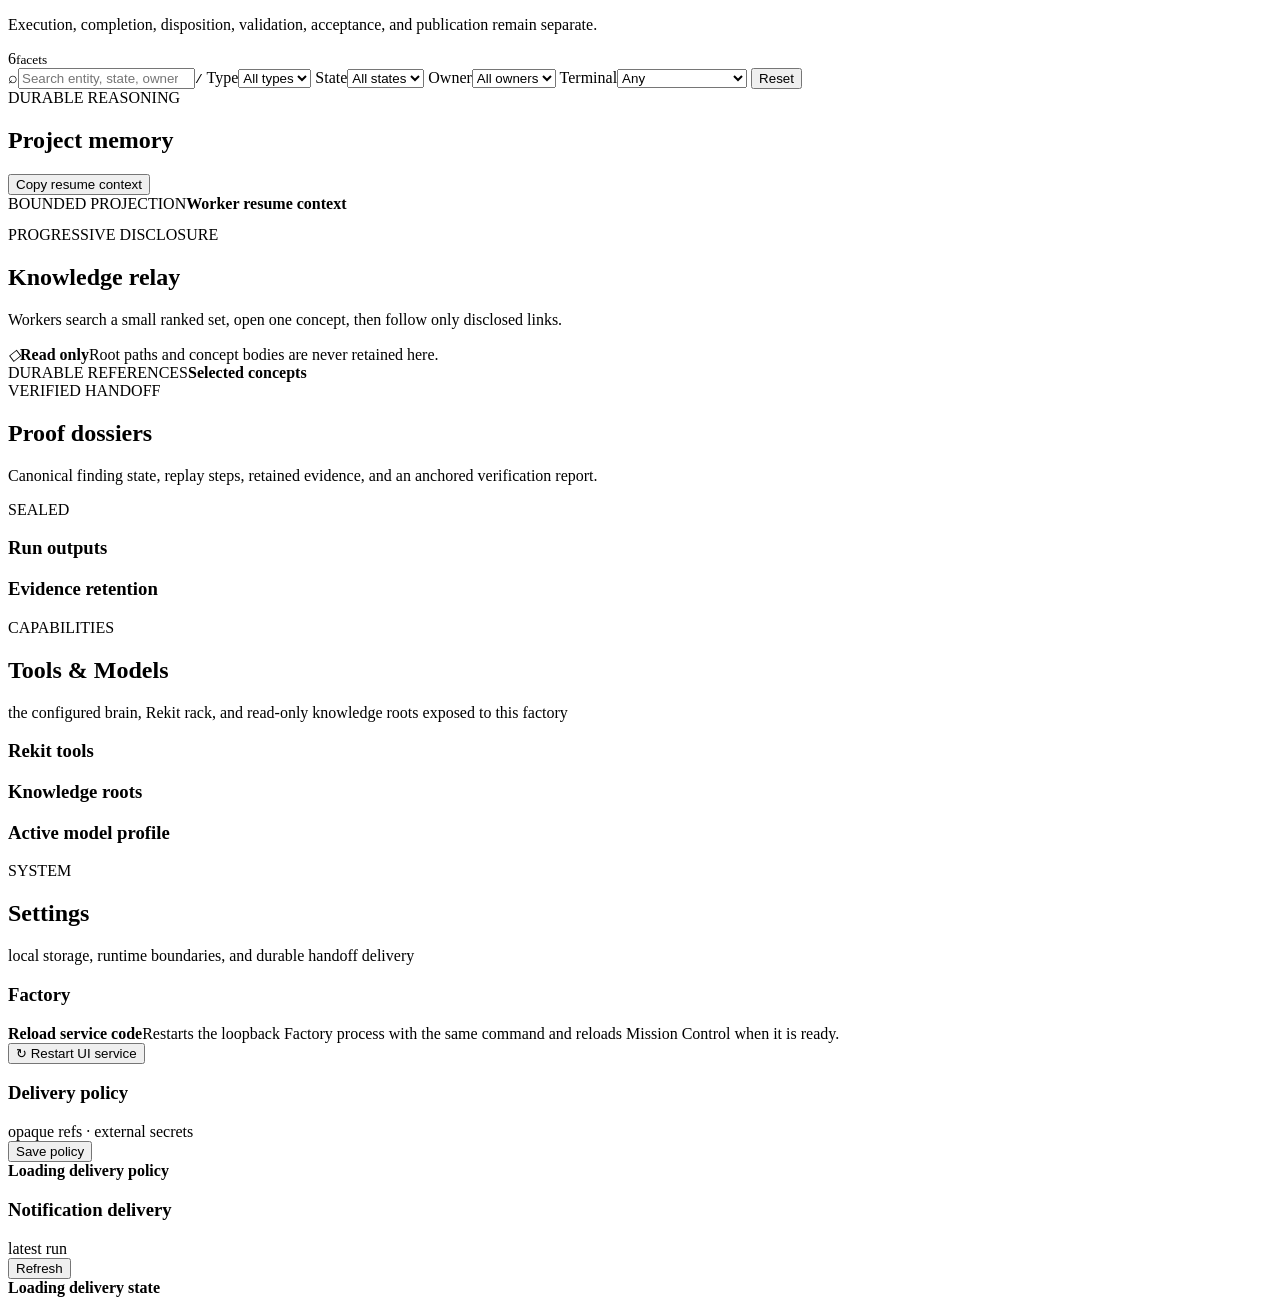
==== commit d2e8c552: "Complete notification configuration and live delivery" ====
--- a/src/rekit_factory/ui/index.html
+++ b/src/rekit_factory/ui/index.html
@@ -98,7 +98,7 @@
         </div>
       </section>
       <section class="view" id="view-tools"><div class="view-head"><div><div class="eyebrow">CAPABILITIES</div><h1>Tools &amp; Models</h1><div class="sub">the configured brain, Rekit rack, and read-only knowledge roots exposed to this factory</div></div></div><div class="layout2"><div class="panel"><h3>Rekit tools</h3><div class="tools" id="toolCatalog"></div><h3 class="section-title">Knowledge roots</h3><div class="knowledge-root-rack" id="knowledgeRootCatalog"></div></div><div class="panel"><h3>Active model profile</h3><div id="profile"></div></div></div></section>
-      <section class="view" id="view-settings"><div class="view-head"><div><div class="eyebrow">SYSTEM</div><h1>Settings</h1><div class="sub">local storage, runtime boundaries, and durable handoff delivery</div></div></div><div class="settings-stack"><div class="panel settings-panel"><h3>Factory</h3><div class="side-kv" id="settings"></div><div class="service-actions"><div><b>Reload service code</b><span>Restarts the loopback Factory process with the same command and reloads Mission Control when it is ready.</span></div><button class="btn" type="button" data-restart-service><span aria-hidden="true">↻</span> Restart UI service</button></div></div><div class="panel settings-panel"><div class="notification-head"><div><h3>Notification delivery</h3><span id="notificationRunLabel">latest run</span></div><button class="btn" type="button" data-notification-refresh>Refresh</button></div><div class="notification-list" id="notificationList" aria-live="polite"><div class="empty compact"><b>Loading delivery state</b></div></div></div></div></section>
+      <section class="view" id="view-settings"><div class="view-head"><div><div class="eyebrow">SYSTEM</div><h1>Settings</h1><div class="sub">local storage, runtime boundaries, and durable handoff delivery</div></div></div><div class="settings-stack"><div class="panel settings-panel"><h3>Factory</h3><div class="side-kv" id="settings"></div><div class="service-actions"><div><b>Reload service code</b><span>Restarts the loopback Factory process with the same command and reloads Mission Control when it is ready.</span></div><button class="btn" type="button" data-restart-service><span aria-hidden="true">↻</span> Restart UI service</button></div></div><div class="panel settings-panel"><div class="notification-head"><div><h3>Delivery policy</h3><span>opaque refs · external secrets</span></div><button class="btn primary" type="button" data-notification-config-save>Save policy</button></div><div id="notificationConfiguration" class="notification-configuration" aria-live="polite"><div class="empty compact"><b>Loading delivery policy</b></div></div><div id="notificationPreview" class="notification-preview" aria-live="polite" hidden></div></div><div class="panel settings-panel"><div class="notification-head"><div><h3>Notification delivery</h3><span id="notificationRunLabel">latest run</span></div><button class="btn" type="button" data-notification-refresh>Refresh</button></div><div class="notification-list" id="notificationList" aria-live="polite"><div class="empty compact"><b>Loading delivery state</b></div></div></div></div></section>
     </div>
   </main>
 </div>
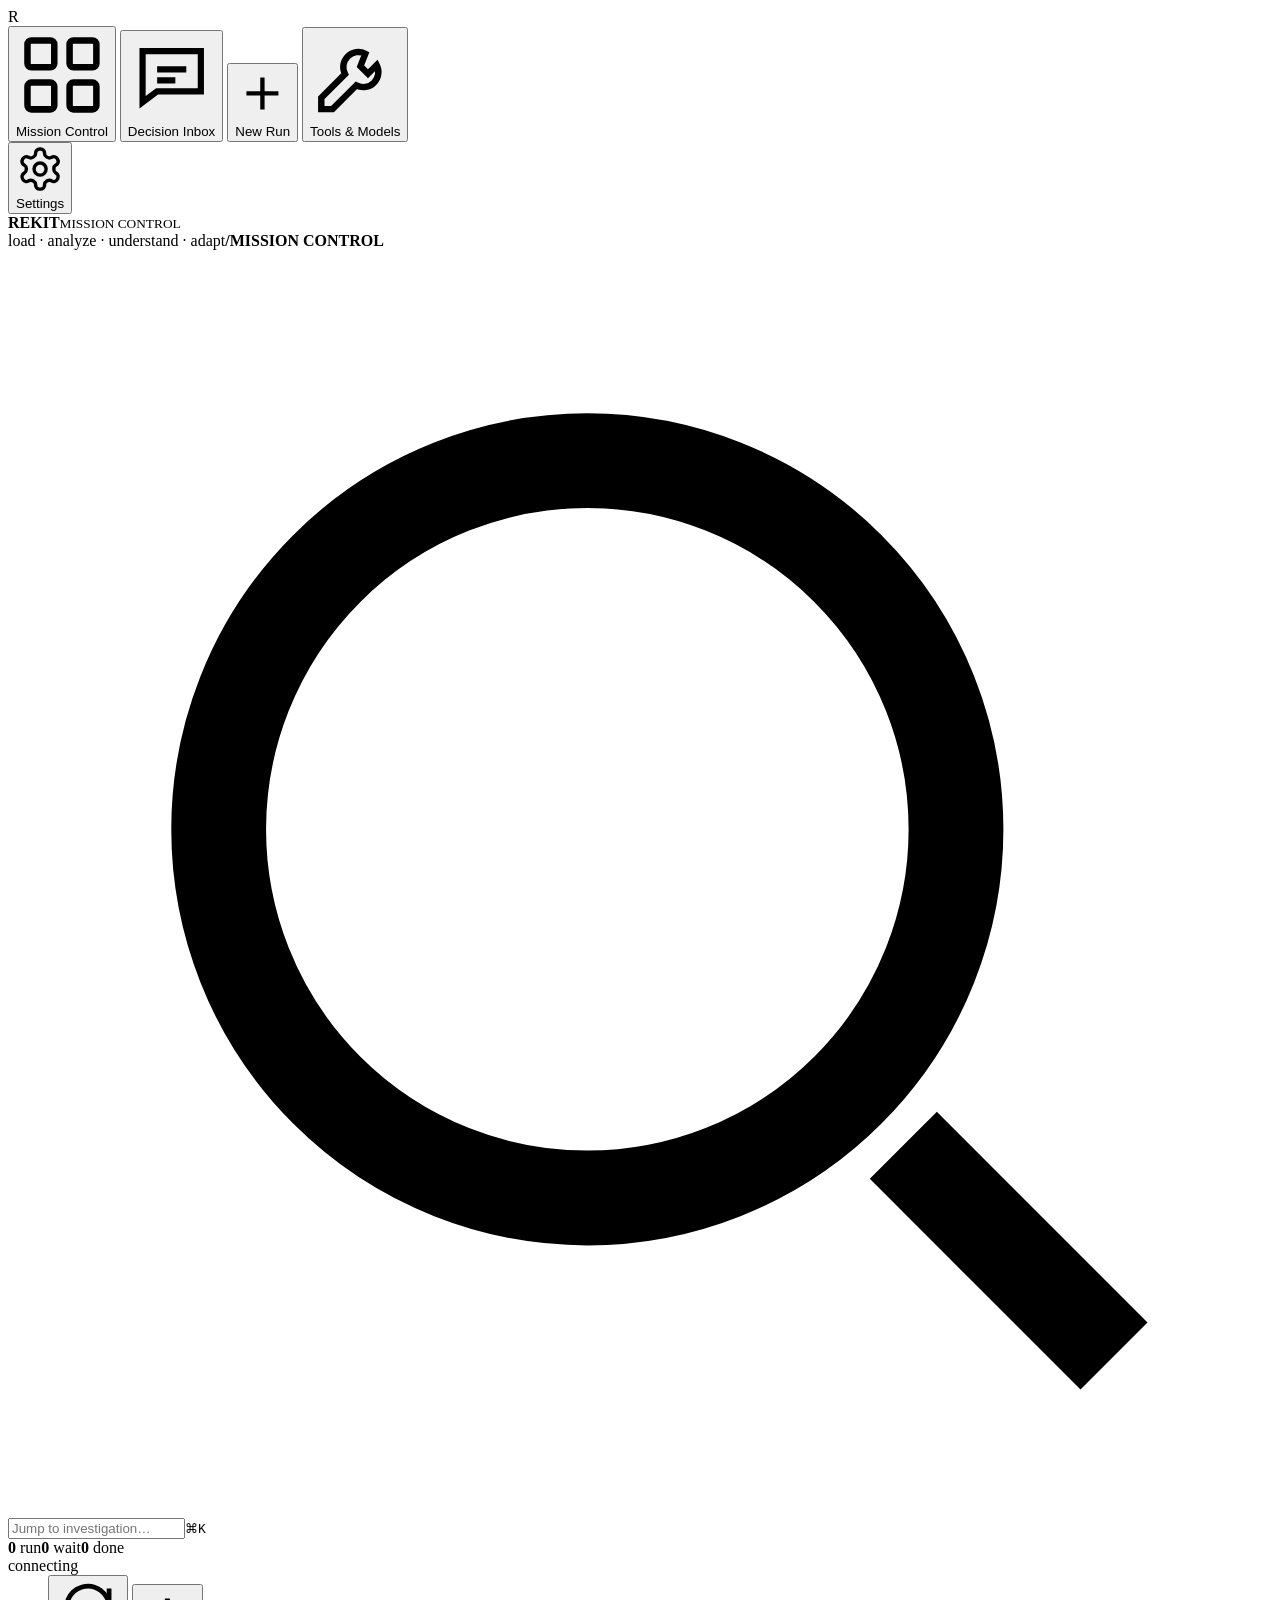
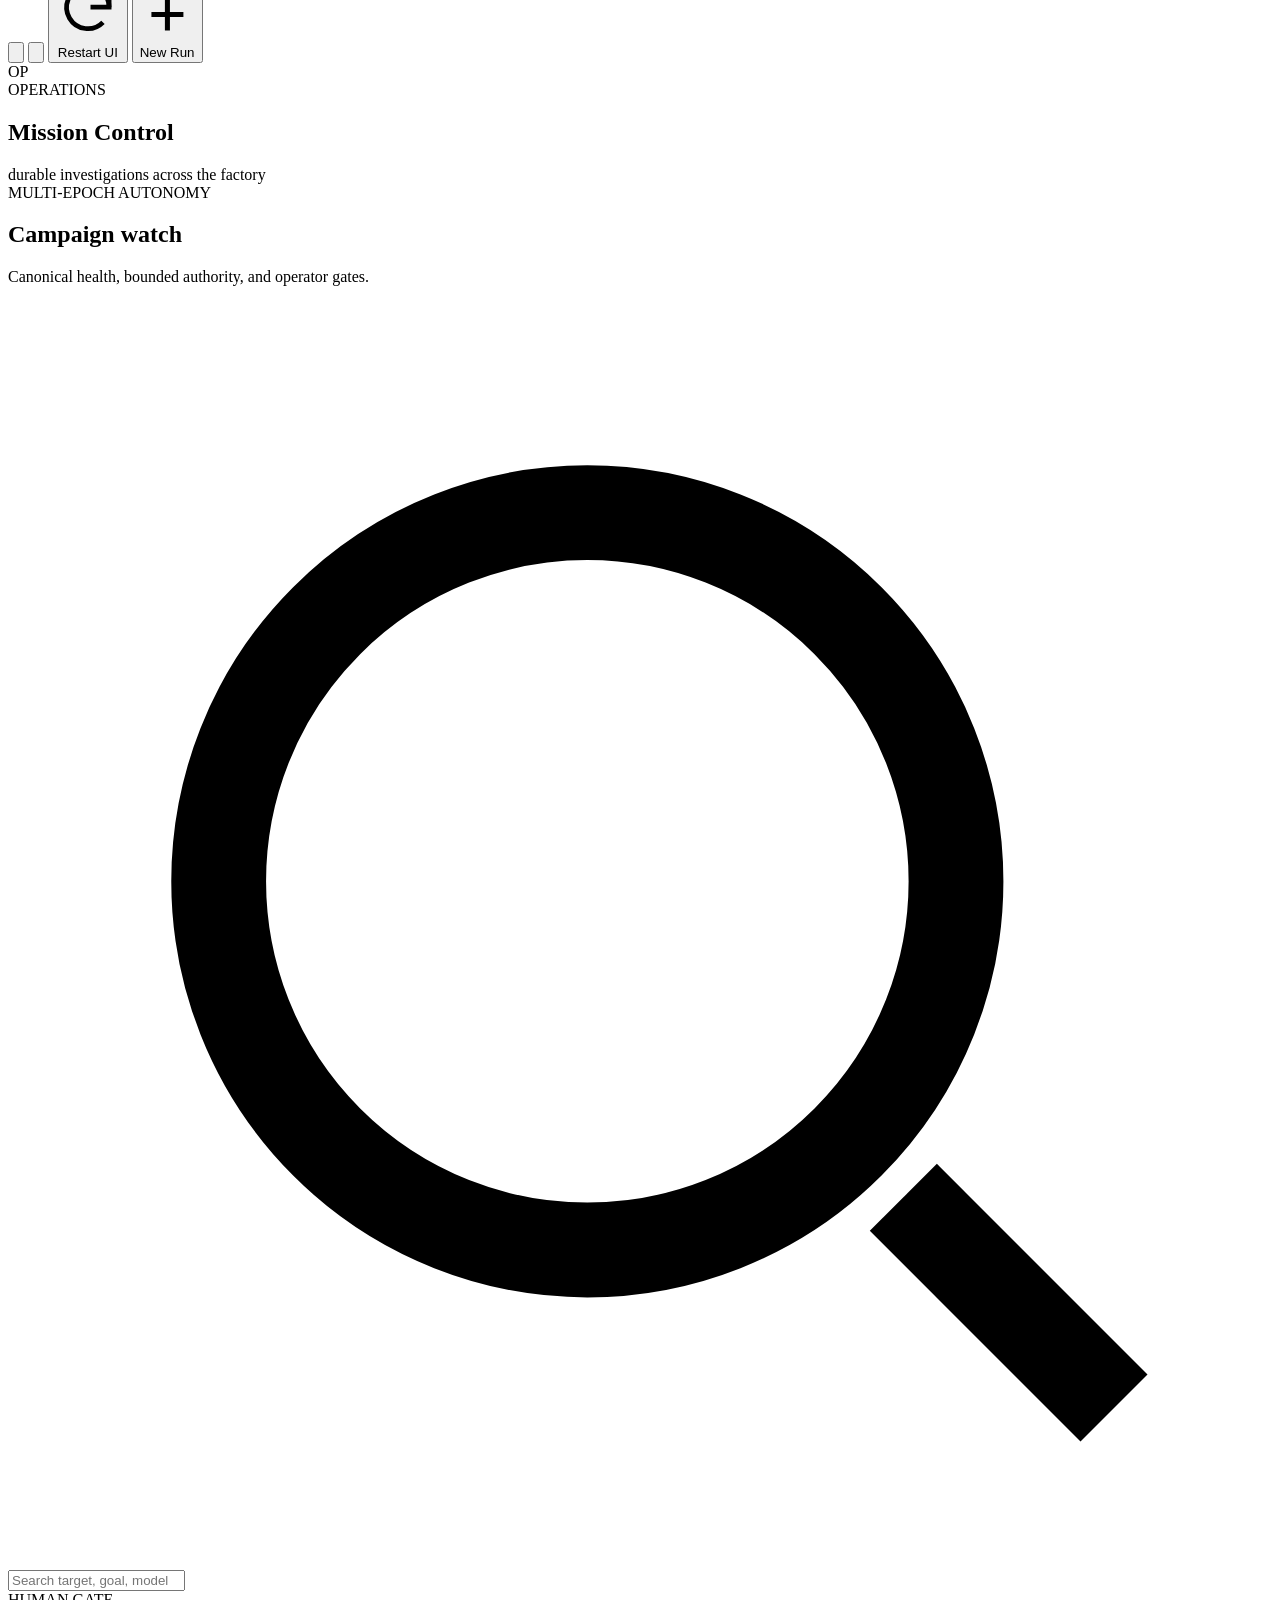
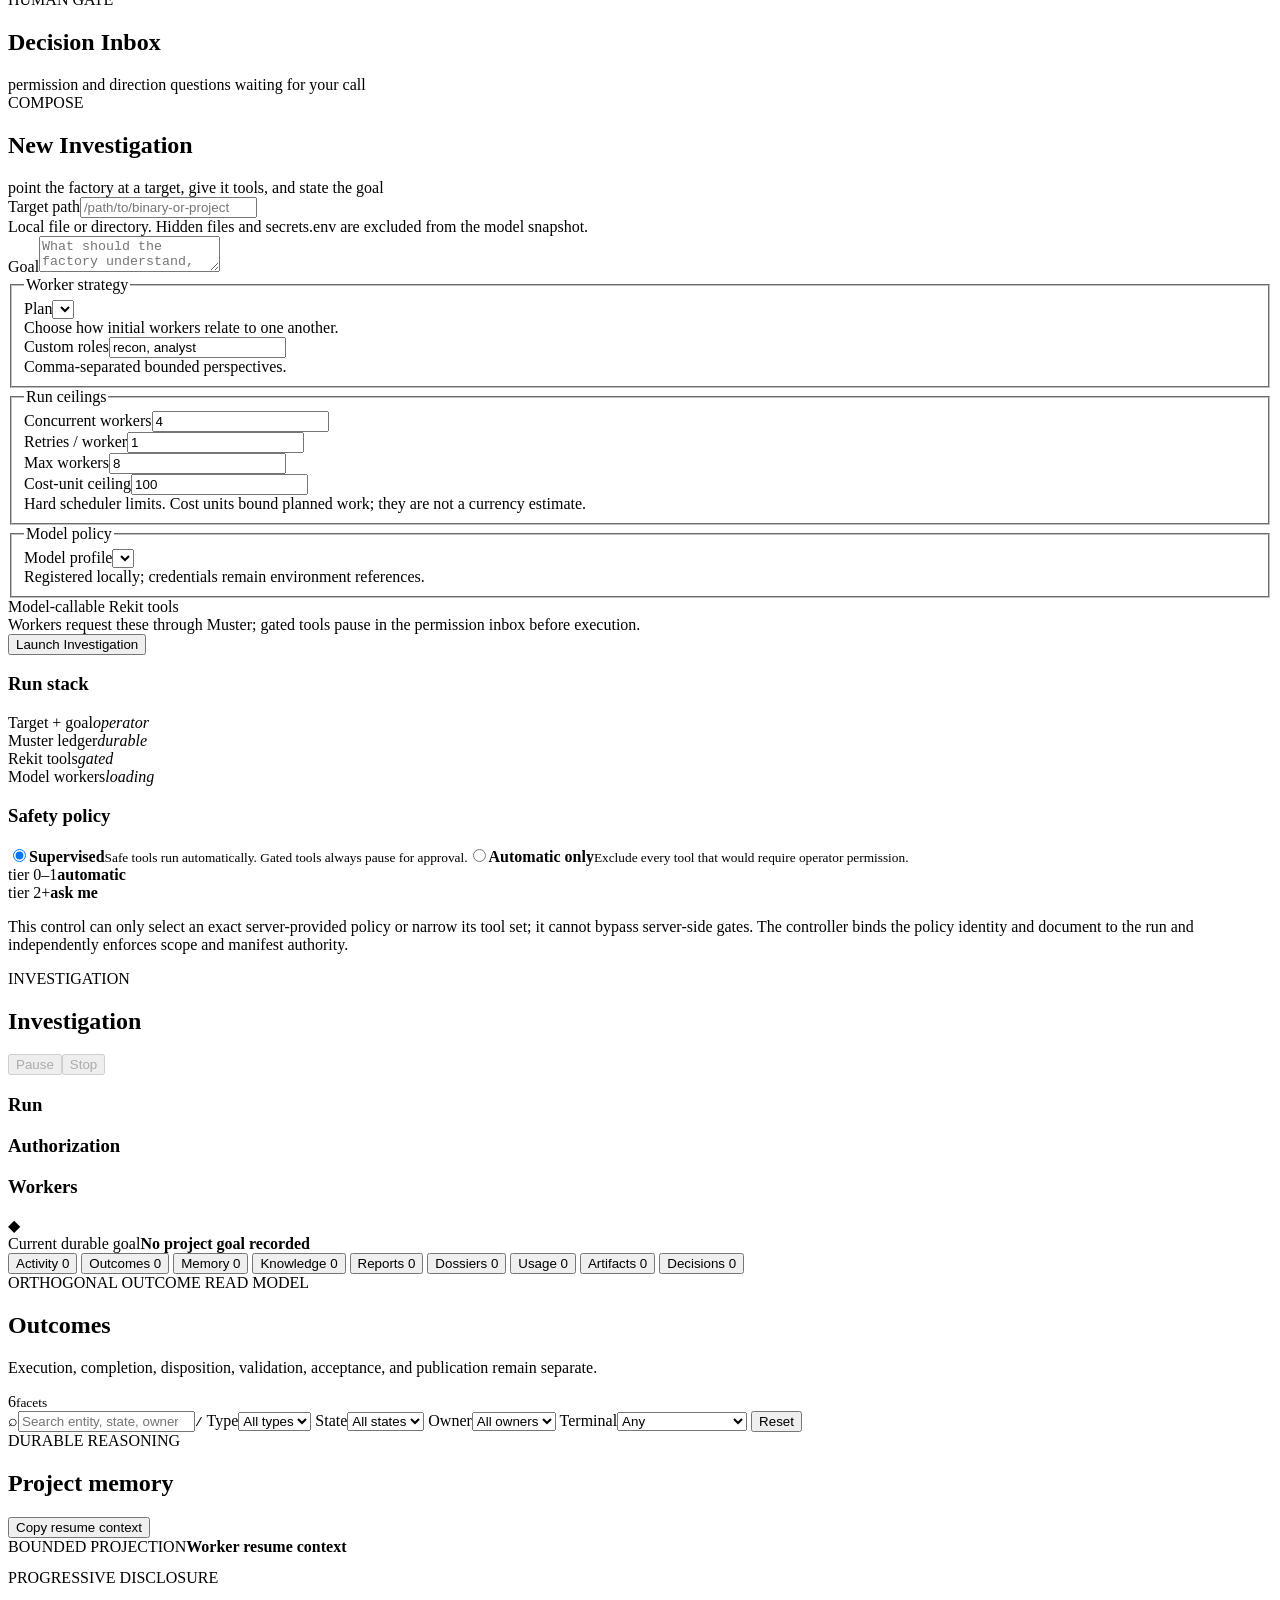
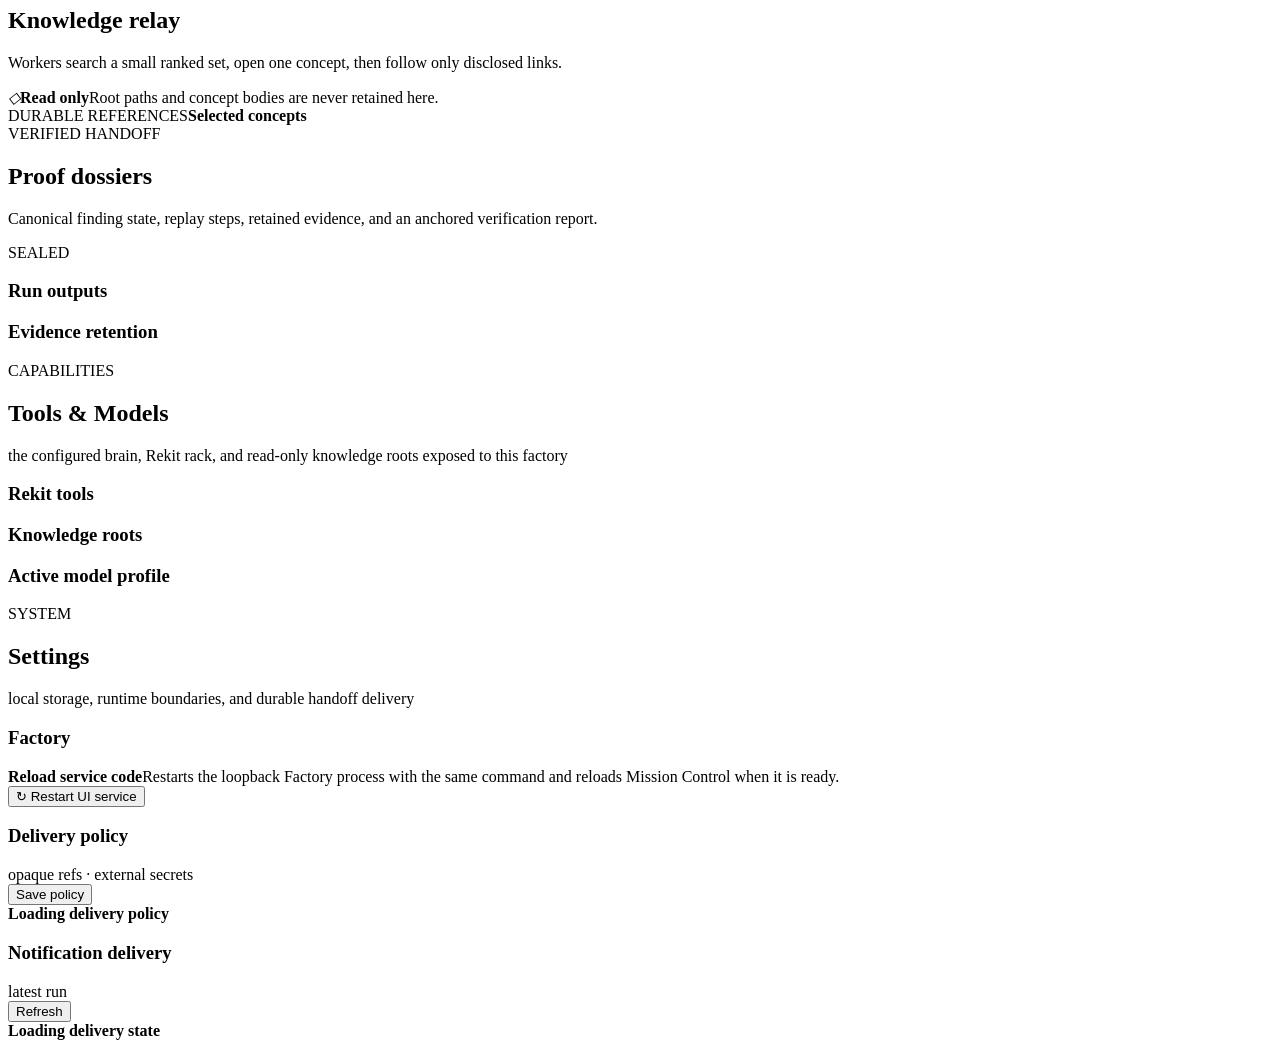
==== commit 7f8569fa: "Refocus roadmap on V3 Mission Control" ====
--- a/src/rekit_factory/ui/index.html
+++ b/src/rekit_factory/ui/index.html
@@ -20,17 +20,21 @@
   </aside>
   <main class="main">
     <header class="topbar">
-      <div class="crumb"><span>REKIT</span><b>/</b><span>FACTORY</span><b>/</b><strong id="crumb">MISSION CONTROL</strong></div>
+      <div class="topbar-wordmark" aria-label="Rekit Mission Control"><b>RE<span>KIT</span></b><small>MISSION CONTROL</small></div>
+      <div class="crumb"><span>load · analyze · understand · adapt</span><b>/</b><strong id="crumb">MISSION CONTROL</strong></div>
       <div class="top-spacer"></div>
-      <div class="health"><i></i><span id="healthText">connecting</span></div>
+      <label class="topbar-search" for="topbarSearch"><svg aria-hidden="true" viewBox="0 0 24 24" fill="none" stroke="currentColor" stroke-width="1.8"><circle cx="11" cy="11" r="7"/><path d="M21 21l-4-4"/></svg><input id="topbarSearch" type="search" placeholder="Jump to investigation…" autocomplete="off"><kbd>⌘K</kbd></label>
+      <div class="topbar-health" id="topbarHealth" title="Fleet health"><span class="health-ring" aria-hidden="true"><i></i></span><div class="health-legend"><span><i class="run"></i><b id="topHealthRun">0</b> run</span><span><i class="wait"></i><b id="topHealthNeed">0</b> wait</span><span><i class="done"></i><b id="topHealthDone">0</b> done</span></div><span class="sr-only" id="healthText">connecting</span></div>
       <button class="iconbtn theme-toggle" id="themeToggle" data-icon="theme" type="button" aria-label="Switch to light theme" title="Switch to light theme"><span class="theme-sun" aria-hidden="true"><svg viewBox="0 0 24 24" fill="none" stroke="currentColor" stroke-width="1.8"><circle cx="12" cy="12" r="4"/><path d="M12 2v2M12 20v2M4 12H2M22 12h-2M5 5l1.4 1.4M17.6 17.6L19 19M19 5l-1.4 1.4M6.4 17.6L5 19"/></svg></span><span class="theme-moon" aria-hidden="true"><svg viewBox="0 0 24 24" fill="none" stroke="currentColor" stroke-width="1.8"><path d="M20.5 15.2A8.5 8.5 0 0 1 8.8 3.5 8.5 8.5 0 1 0 20.5 15.2z"/></svg></span></button>
+      <button class="iconbtn topbar-inbox" data-view="inbox" type="button" aria-label="Decision Inbox" title="Decision Inbox"><svg aria-hidden="true" viewBox="0 0 24 24" fill="none" stroke="currentColor" stroke-width="1.8"><path d="M18 8a6 6 0 1 0-12 0c0 7-3 9-3 9h18s-3-2-3-9"/><path d="M10 21h4"/></svg><span class="badge" id="topInboxBadge"></span></button>
       <button class="btn restart-btn" id="restartService" data-icon="refresh" type="button" title="Restart the local Factory service and reload this page"><span aria-hidden="true"><svg viewBox="0 0 24 24" fill="none" stroke="currentColor" stroke-width="1.8"><path d="M20 11a8 8 0 1 0-2.3 5.7"/><path d="M20 4v7h-7"/></svg></span> Restart UI</button>
       <button class="btn primary" data-view="newrun" data-icon="plus"><svg aria-hidden="true" viewBox="0 0 24 24" fill="none" stroke="currentColor" stroke-width="2.2"><path d="M12 5v14M5 12h14"/></svg>New Run</button>
+      <div class="operator-mark" title="Local operator" aria-label="Local operator">OP</div>
     </header>
     <div class="content">
       <section class="view active" id="view-fleet">
         <div class="view-head"><div><div class="eyebrow">OPERATIONS</div><h1>Mission Control</h1><div class="sub" id="fleetSub">durable investigations across the factory</div></div><div class="grow"></div><div class="stats" id="stats"></div></div>
-        <section class="campaign-board" aria-labelledby="campaignBoardHeading"><header><div><span class="eyebrow">MULTI-EPOCH AUTONOMY</span><h2 id="campaignBoardHeading">Campaign watch</h2><p>Canonical health, bounded authority, and operator gates.</p></div><div class="campaign-board-health" id="campaignBoardHealth" role="status"></div></header><div class="campaign-fleet" id="campaignFleet" aria-live="polite"></div></section>
+        <section class="campaign-board" aria-labelledby="campaignBoardHeading"><header><div><span class="eyebrow">MULTI-EPOCH AUTONOMY</span><h2 id="campaignBoardHeading">Campaign watch</h2><p>Canonical health, bounded authority, and operator gates.</p></div><div class="campaign-board-health" id="campaignBoardHealth" role="status"></div></header><div class="campaign-synthesis" id="campaignSynthesis" aria-live="polite"></div><div class="campaign-fleet" id="campaignFleet" aria-live="polite"></div></section>
         <div class="fleet-controls"><div class="filters" id="filters"></div><label class="fleet-search" for="fleetSearch"><svg aria-hidden="true" viewBox="0 0 24 24" fill="none" stroke="currentColor" stroke-width="1.8"><circle cx="11" cy="11" r="7"/><path d="M21 21l-4-4"/></svg><input id="fleetSearch" type="search" placeholder="Search target, goal, model…" autocomplete="off"></label></div><div class="fleet-health" id="fleetHealth"></div><div class="fleet" id="fleet"></div>
       </section>
       <section class="view" id="view-inbox">
@@ -87,7 +91,7 @@
                 <div class="outcome-results" id="outcomeResults" aria-busy="false"></div>
               </section>
             </div>
-            <div class="tabpane" role="tabpanel" id="tab-memory"><div class="memory-board"><div class="memory-primary"><div class="memory-board-head"><div><span class="eyebrow">DURABLE REASONING</span><h2>Project memory</h2></div><button class="btn" id="copyMemoryContext" type="button">Copy resume context</button></div><div id="memoryDegraded"></div><div class="memory-groups" id="memoryGroups"></div></div><aside class="memory-context-panel"><div><span class="eyebrow">BOUNDED PROJECTION</span><b>Worker resume context</b></div><pre id="memoryContext"></pre></aside></div></div>
+            <div class="tabpane" role="tabpanel" id="tab-memory"><div class="memory-board"><div class="memory-primary"><div class="memory-board-head"><div><span class="eyebrow">DURABLE REASONING</span><h2>Project memory</h2></div><button class="btn" id="copyMemoryContext" type="button">Copy resume context</button></div><div id="memoryDegraded"></div><div id="researchWorkspace"></div><div class="memory-groups" id="memoryGroups"></div></div><aside class="memory-context-panel"><div><span class="eyebrow">BOUNDED PROJECTION</span><b>Worker resume context</b></div><pre id="memoryContext"></pre></aside></div></div>
             <div class="tabpane" role="tabpanel" aria-labelledby="tab-button-knowledge" id="tab-knowledge"><div class="knowledge-console"><section class="knowledge-main"><div class="knowledge-head"><div><span class="eyebrow">PROGRESSIVE DISCLOSURE</span><h2>Knowledge relay</h2><p>Workers search a small ranked set, open one concept, then follow only disclosed links.</p><div class="knowledge-run-roots" id="knowledgeRunRoots" aria-label="Named knowledge roots for this run"></div></div><div class="knowledge-posture"><i aria-hidden="true">◇</i><span><b>Read only</b>Root paths and concept bodies are never retained here.</span></div></div><div class="knowledge-flow" id="knowledgeFlow" aria-live="polite"></div></section><aside class="knowledge-ledger"><div class="knowledge-ledger-head"><span class="eyebrow">DURABLE REFERENCES</span><b>Selected concepts</b></div><div class="knowledgeReferences" id="knowledgeReferences"></div></aside></div></div>
             <div class="tabpane" role="tabpanel" id="tab-reports"><div class="report-grid" id="reports"></div></div>
             <div class="tabpane" role="tabpanel" aria-labelledby="tab-button-dossiers" id="tab-dossiers"><div class="dossier-stage"><div class="dossier-stage-head"><div><span class="eyebrow">VERIFIED HANDOFF</span><h2>Proof dossiers</h2><p>Canonical finding state, replay steps, retained evidence, and an anchored verification report.</p></div><div class="dossier-seal" aria-hidden="true"><i></i><span>SEALED</span></div></div><div class="dossier-grid" id="dossiers" aria-live="polite"></div></div></div>
@@ -113,7 +117,10 @@
 <div class="toast" id="toast" role="status" aria-live="polite"></div>
 <script src="/ui/mission-attention.js" defer></script>
 <script src="/ui/mission-outcomes.js" defer></script>
+<script src="/ui/mission-notifications.js" defer></script>
 <script src="/ui/mission-campaigns.js" defer></script>
+<script src="/ui/mission-ranges.js" defer></script>
+<script src="/ui/mission-research.js" defer></script>
 <script src="/ui/mission-control.js" defer></script>
 </body>
 </html>
